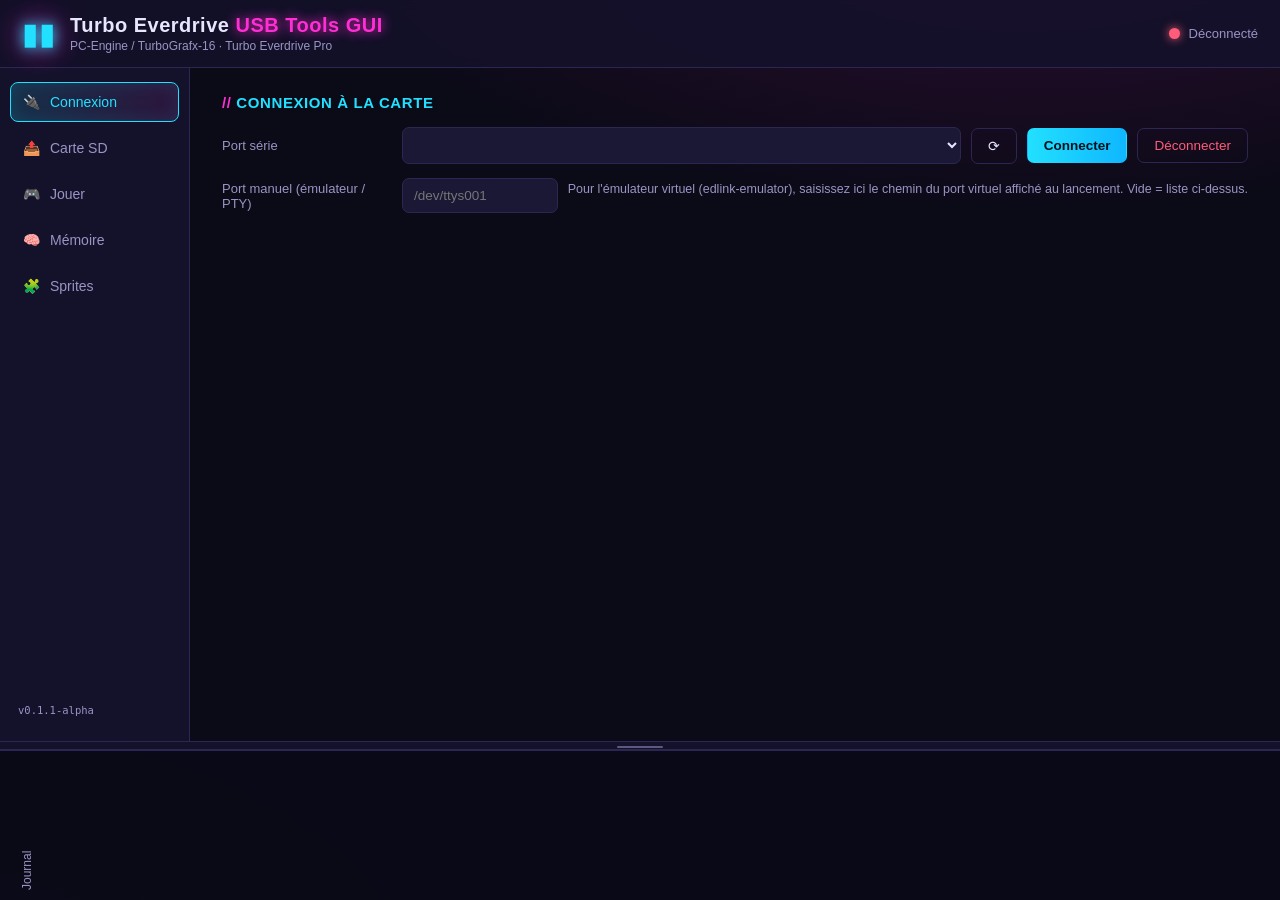
==== crates/app/frontend/index.html @ 3c969055 "Carte SD : carrousel de pochettes via Libretro Thumbnails Nouvelle vue 🎴 dans l'onglet Carte SD, à c" ====
<!DOCTYPE html>
<html lang="fr">
<head>
  <meta charset="UTF-8" />
  <meta name="viewport" content="width=device-width, initial-scale=1.0" />
  <title>Turbo Everdrive USB Tools GUI</title>
  <link rel="stylesheet" href="styles.css" />
</head>
<body>
  <div class="app">
    <header class="topbar">
      <div class="brand">
        <span class="logo">▮▮</span>
        <div class="brand-text">
          <h1>Turbo Everdrive <span class="accent">USB Tools GUI</span></h1>
          <span class="sub">PC-Engine / TurboGrafx-16 · Turbo Everdrive Pro</span>
        </div>
      </div>
      <div class="conn-status" id="conn-status">
        <span class="dot" id="conn-dot"></span>
        <span id="conn-label">Déconnecté</span>
      </div>
    </header>

    <div class="layout">
      <aside class="sidebar">
        <nav>
          <button class="tab-btn active" data-tab="connect"><span>🔌</span> Connexion</button>
          <button class="tab-btn" data-tab="transfer"><span>📤</span> Carte SD</button>
          <button class="tab-btn" data-tab="play"><span>🎮</span> Jouer</button>
          <button class="tab-btn" data-tab="memory"><span>🧠</span> Mémoire</button>
          <button class="tab-btn" data-tab="sprites"><span>🧩</span> Sprites</button>
        </nav>
        <div class="sidebar-footer" id="app-version" title="Version de l'application">v0.1.1-alpha</div>
      </aside>

      <main class="content">
        <!-- CONNEXION -->
        <section id="tab-connect" class="tab-panel active">
          <h2>Connexion à la carte</h2>
          <div class="row">
            <label for="port-select">Port série</label>
            <select id="port-select"></select>
            <button class="btn ghost" id="refresh-ports">⟳</button>
            <button class="btn primary" id="connect-btn">Connecter</button>
            <button class="btn danger ghost" id="disconnect-btn">Déconnecter</button>
          </div>
          <div class="row">
            <label for="port-manual">Port manuel (émulateur / PTY)</label>
            <input id="port-manual" type="text" placeholder="/dev/ttys001" />
            <span class="hint">Pour l'émulateur virtuel (edlink-emulator), saisissez ici le chemin du port virtuel affiché au lancement. Vide = liste ci-dessus.</span>
          </div>
          <div class="card info-card" id="info-card" hidden>
            <pre id="info-text"></pre>
          </div>
        </section>

        <!-- TRANSFERT : EXPLORATEUR -->
        <section id="tab-transfer" class="tab-panel">
          <h2>Explorateur de carte SD</h2>
          <div class="explorer-toolbar">
            <div class="crumbs" id="crumbs"></div>
            <button class="btn ghost" id="explorer-up" title="Dossier parent">⬆</button>
            <button class="btn ghost" id="explorer-refresh" title="Actualiser">⟳</button>
            <div class="view-toggle">
              <button class="btn ghost view-btn active" id="view-icons" title="Vue en icônes">▦</button>
              <button class="btn ghost view-btn" id="view-list" title="Vue en liste">☰</button>
              <button class="btn ghost view-btn" id="view-carousel" title="Pochettes (Libretro Thumbnails)">🎴</button>
            </div>
            <button class="btn primary" id="explorer-import">📂 Importer…</button>
          </div>

          <div class="explorer" id="explorer">
            <div class="explorer-empty" id="explorer-empty" hidden>
              <p><strong>Glissez-déposez</strong> des fichiers ici pour les envoyer sur la carte,<br />ou cliquez sur « 📂 Importer… ».</p>
            </div>
          </div>
          <div class="transfer-bar" id="transfer-bar" hidden>
            <div class="transfer-head">
              <span class="transfer-label" id="transfer-label">Transfert…</span>
              <span class="transfer-pct" id="transfer-pct"></span>
            </div>
            <div class="transfer-track"><div class="transfer-fill" id="transfer-fill"></div></div>
          </div>
          <div class="explorer-status" id="explorer-status"></div>

          <!-- Menu contextuel (clic droit sur un fichier) -->
          <div class="ctxmenu" id="sd-ctxmenu" hidden>
            <button data-action="play">▶ Jouer</button>
            <button data-action="rename">✏️ Renommer…</button>
            <button data-action="download">⬇ Télécharger…</button>
            <button class="danger" data-action="delete">🗑 Effacer</button>
          </div>
        </section>

        <!-- JOUER -->
        <section id="tab-play" class="tab-panel">
          <h2>Lancer un jeu</h2>
          <div class="row">
            <label for="rom-path">ROM (local ou sd:chemin)</label>
            <input id="rom-path" type="text" placeholder="Choisir via le bouton…" readonly />
            <button class="btn primary" id="pick-rom">▶ Choisir et lancer…</button>
          </div>
          <div class="row">
            <button class="btn warning" id="reset-btn">⟲ Reset console</button>
            <button class="btn primary" id="screen-btn">📷 Capturer l'écran</button>
          </div>
          <div class="card screen-card" id="screen-card" hidden>
            <h3>Capture du menu</h3>
            <div class="screen-settings">
              <h4>Réglages de l'image</h4>
              <p class="hint">Rendu logiciel du plan de tuiles (BG1) à partir de la VRAM/CRAM déjà capturée : ces réglages ne relisent pas la carte. « 📷 Capturer l'écran » reprend un instantané.</p>
              <div class="screen-grid">
                <label class="sctl" for="bat-w">
                  <span class="sname">Taille BAT — largeur <em>(tuiles)</em></span>
                  <span class="srow">
                    <input type="range" id="bat-w" min="0" max="2" step="1" value="1" />
                    <span class="sval" id="bat-w-val">64</span>
                  </span>
                </label>
                <label class="sctl" for="bat-h">
                  <span class="sname">Taille BAT — hauteur <em>(tuiles)</em></span>
                  <span class="srow">
                    <input type="range" id="bat-h" min="0" max="1" step="1" value="0" />
                    <span class="sval" id="bat-h-val">32</span>
                  </span>
                </label>
                <label class="sctl" for="res-w">
                  <span class="sname">Résolution — largeur <em>(px)</em></span>
                  <span class="srow">
                    <input type="range" id="res-w" min="0" max="4" step="1" value="1" />
                    <span class="sval" id="res-w-val">320</span>
                  </span>
                </label>
                <label class="sctl" for="res-h">
                  <span class="sname">Résolution — hauteur <em>(px)</em></span>
                  <span class="srow">
                    <input type="range" id="res-h" min="0" max="1" step="1" value="0" />
                    <span class="sval" id="res-h-val">224</span>
                  </span>
                </label>
                <label class="sctl" for="scroll-x">
                  <span class="sname">Défilement horizontal <em>(px)</em></span>
                  <span class="srow">
                    <input type="range" id="scroll-x" min="0" max="511" step="1" value="0" />
                    <span class="sval" id="scroll-x-val">0</span>
                  </span>
                </label>
                <label class="sctl" for="scroll-y">
                  <span class="sname">Défilement vertical <em>(px)</em></span>
                  <span class="srow">
                    <input type="range" id="scroll-y" min="0" max="511" step="1" value="0" />
                    <span class="sval" id="scroll-y-val">0</span>
                  </span>
                </label>
              </div>
            </div>
            <img id="screen-img" alt="Capture" />
            <div class="row">
              <button class="btn ghost" id="save-screen">💾 Enregistrer le PNG…</button>
            </div>
          </div>
        </section>

        <!-- MEMOIRE -->
        <section id="tab-memory" class="tab-panel">
          <h2>Visualiseur mémoire (lecture seule)</h2>
          <div class="mem-subtabs" id="mem-subtabs">
            <button class="mem-subtab active" data-memview="ram">🗂 Mémoire (vue actuelle)</button>
            <button class="mem-subtab" data-memview="vram">🖥 VRAM (VDC)</button>
            <button class="mem-subtab" data-memview="cram">🎨 CRAM (VCE)</button>
          </div>
          <p class="mem-warning" id="mem-warning" hidden>
            ⚠️ Matériel réel : la vue <strong>Mémoire</strong> parcourt le bus
            cartouche et <strong>gèle brièvement le CPU PC-Engine</strong> à
            chaque lecture — rien n'est lu automatiquement, utilisez
            « 🔄 Rafraîchir ». <strong>VRAM / CRAM</strong> : instantané via la
            commande <span class="mono">*v</span> du menu OS — affichez le menu
            de la carte (impossible pendant un jeu).
          </p>
          <p class="hint" id="mem-hint"></p>
          <div class="hex-toolbar">
            <label for="mem-go">Aller à 0x</label>
            <input id="mem-go" class="hex-go" type="text" value="$000000" spellcheck="false" />
            <button class="btn ghost" id="mem-go-btn">Aller</button>
            <span class="mem-bank-ctrl" id="mem-bank-ctrl">
              <label for="mem-bank">bank n°</label>
              <input id="mem-bank" class="hex-go2" type="number" min="0" max="1023" value="0" />
              <button class="btn ghost" id="mem-bank-btn">Aller</button>
            </span>
            <input id="mem-search" class="hex-search" type="text" placeholder="Rechercher hex/ascii…" spellcheck="false" />
            <button class="btn ghost" id="mem-search-btn">🔎</button>
            <button class="btn ghost" id="mem-search-stop" hidden>⏹</button>
            <span class="hex-pos" id="mem-pos"></span>
            <button class="btn ghost" id="mem-refresh" title="Relire les données de la vue courante depuis l'émulateur">🔄 Rafraîchir</button>
            <button class="btn ghost" id="mem-save">💾 Sauver…</button>
          </div>
          <div class="mem-layout">
            <aside class="vec-panel" id="vec-panel">
              <h3>Vecteurs d'interruption <span class="vec-chip">PC-Engine</span></h3>
              <p class="vec-note">HuC6280 · banque 0 · à partir de <span class="mono">$1FF6</span> · valeurs lues en RAM</p>
              <ul class="vec-list" id="vec-list"></ul>
            </aside>
            <div class="hex-wrap">
              <div class="hex-head">
                <span class="h-off" id="h-off">Offset</span>
                <span class="h-hex" id="h-hex">00 01 02 03 04 05 06 07 08 09 0A 0B 0C 0D 0E 0F</span>
                <span class="h-asc" id="h-asc">ASCII</span>
              </div>
              <div class="hex-view" id="hex-view">
                <div class="hex-spacer" id="hex-spacer"></div>
              </div>
            </div>
          </div>
        </section>

        <!-- SPRITES / TUILES VRAM -->
        <section id="tab-sprites" class="tab-panel">
          <h2>Planche de tuiles VRAM</h2>
          <p class="hint">
            Décodage de l'instantané VRAM (64 Ko) en grille de cellules 4 bpp.
            Les <strong>motifs de sprites</strong> (comme ceux de fond) sont
            stockés dans la VRAM : repérez-les visuellement, cliquez une cellule
            pour lire son adresse VRAM et son n° de pattern. Les 6 tailles de
            sprite du VDC sont proposées (16×16 à 32×64) : chaque taille
            regroupe 1 à 8 blocs de 16×16 contigus, colonne par colonne (celle
            du VDC : bloc <span class="mono">$0000</span> = coin haut-gauche).
            Partage l'instantané <span class="mono">*v</span> avec la capture
            d'écran — menu de la carte affiché.
          </p>

          <div class="spr-toolbar">
            <label>Cellule
              <select id="spr-cell">
                <option value="8x8">8×8 (fond)</option>
                <option value="16x16" selected>16×16 (sprite)</option>
                <option value="16x32">16×32 (sprite)</option>
                <option value="16x64">16×64 (sprite)</option>
                <option value="32x16">32×16 (sprite)</option>
                <option value="32x32">32×32 (sprite)</option>
                <option value="32x64">32×64 (sprite)</option>
              </select>
            </label>
            <label>Palette
              <select id="spr-pal"></select>
            </label>
            <label>Colonnes
              <input id="spr-cols" type="number" min="1" max="64" value="16" />
            </label>
            <label>Zoom
              <input id="spr-zoom" type="range" min="1" max="8" step="1" value="3" />
              <span class="sval" id="spr-zoom-val">3×</span>
            </label>
            <label class="spr-check"><input type="checkbox" id="spr-grid" checked /> Grille</label>
            <label class="spr-check"><input type="checkbox" id="spr-transp" checked /> Index 0 transparent</label>
            <button class="btn ghost" id="spr-refresh">🔄 Capturer</button>
            <button class="btn ghost" id="spr-lock" title="N'afficher que la sélection (recadre la vue)" disabled>🔒 Locker</button>
            <button class="btn ghost" id="spr-clear-sel" title="Effacer la sélection (Échap)">✕ Sélection</button>
            <button class="btn ghost" id="spr-save">💾 PNG…</button>
          </div>

          <p class="hint" style="margin-bottom:8px">
            Cliquez une cellule, ou <strong>glissez</strong> pour sélectionner une
            plage — l'export PNG n'enregistre alors que la sélection.
            <strong>🔒 Locker</strong> recadre la vue sur la seule sélection (le
            reste de la VRAM n'est plus affiché — pratique pour « 🔄 Capturer »
            en boucle sur un même sprite, ex. une animation).
            <span class="mono">Échap</span> ou « ✕ Sélection » efface tout
            (et déverrouille).
          </p>
          <div class="spr-info" id="spr-info">Aucune cellule sélectionnée.</div>

          <div class="spr-canvas-wrap" id="spr-canvas-wrap">
            <canvas id="spr-canvas"></canvas>
          </div>
          <div class="spr-status" id="spr-status"></div>
        </section>
      </main>
    </div>

    <div class="splitter" id="splitter" title="Redimensionner"></div>

    <!-- Modale générique (confirmation / saisie) : remplace confirm()/prompt()
         natifs, non fiables dans une WebView embarquée (Tauri/WebView2/WKWebView
         n'affichent pas toujours ces dialogues sans implémentation hôte dédiée). -->
    <div class="modal-backdrop" id="app-modal" hidden>
      <div class="modal-box">
        <p class="modal-msg" id="modal-msg"></p>
        <input type="text" class="modal-input" id="modal-input" hidden />
        <div class="modal-actions">
          <button class="btn ghost" id="modal-cancel">Annuler</button>
          <button class="btn primary" id="modal-ok">OK</button>
        </div>
      </div>
    </div>

    <!-- Fiche de détail d'un jeu (clic sur une pochette du carrousel) -->
    <div class="modal-backdrop" id="game-modal" hidden>
      <div class="modal-box game-box">
        <button class="modal-close" id="game-modal-close" title="Fermer">✕</button>
        <div class="game-box-body">
          <div class="game-boxart-wrap">
            <img id="game-boxart" alt="" />
            <div class="game-boxart-ph" id="game-boxart-ph">🎮</div>
          </div>
          <div class="game-detail">
            <h3 id="game-title"></h3>
            <div class="game-meta" id="game-meta"></div>
            <div class="game-snap-wrap" id="game-snap-wrap" hidden>
              <img id="game-snap" alt="Capture en jeu" />
            </div>
            <div class="game-actions">
              <button class="btn primary" id="game-play">▶ Jouer</button>
              <button class="btn ghost" id="game-download">⬇ Télécharger</button>
            </div>
          </div>
        </div>
      </div>
    </div>

    <footer class="logbar">
      <span class="log-title">Journal</span>
      <div id="log" class="log"></div>
    </footer>
  </div>
  <script src="main.js"></script>
</body>
</html>
---- crates/app/frontend/styles.css ----
:root {
  --bg: #0b0a17;
  --bg-2: #14122b;
  --panel: #1b1836;
  --panel-2: #221e40;
  --border: #2c2752;
  --cyan: #22e0ff;
  --magenta: #ff2dd4;
  --yellow: #ffe066;
  --green: #3dff9a;
  --red: #ff5c7a;
  --text: #e8e6ff;
  --muted: #9a94c4;
  --mono: "SFMono-Regular", Menlo, Consolas, monospace;
}

* { box-sizing: border-box; margin: 0; padding: 0; }
html, body { height: 100%; }

body {
  background:
    radial-gradient(1200px 500px at 80% -10%, rgba(255,45,212,0.15), transparent 60%),
    radial-gradient(1000px 500px at -10% 110%, rgba(34,224,255,0.12), transparent 60%),
    var(--bg);
  color: var(--text);
  font-family: -apple-system, BlinkMacSystemFont, "Segoe UI", Roboto, sans-serif;
  display: flex;
  flex-direction: column;
  overflow: hidden;
  user-select: none;
}

/* ---------- Top bar ---------- */
.topbar {
  display: flex; align-items: center; justify-content: space-between;
  padding: 14px 22px; background: rgba(20,18,43,0.85);
  border-bottom: 1px solid var(--border); backdrop-filter: blur(6px);
}
.brand { display: flex; align-items: center; gap: 14px; }
.logo { font-size: 30px; line-height: 1; color: var(--cyan);
  text-shadow: 0 0 14px var(--cyan), 0 0 30px var(--magenta); }
.brand-text h1 { font-size: 20px; letter-spacing: 0.5px; }
.accent { color: var(--magenta); text-shadow: 0 0 12px var(--magenta); }
.sub { color: var(--muted); font-size: 12px; display: block; margin-top: 2px; }

.conn-status { display: flex; align-items: center; gap: 9px; font-size: 13px; color: var(--muted); }
.dot { width: 11px; height: 11px; border-radius: 50%; background: var(--red); box-shadow: 0 0 10px var(--red); }
.dot.on { background: var(--green); box-shadow: 0 0 10px var(--green); }

/* ---------- Layout ---------- */
.app { display: flex; flex-direction: column; flex: 1; min-height: 0; }
.layout { display: flex; flex: 1; min-height: 0; }
.sidebar { width: 190px; background: var(--bg-2); border-right: 1px solid var(--border);
  display: flex; flex-direction: column; padding: 14px 10px; }
.sidebar nav { display: flex; flex-direction: column; gap: 6px; flex: 1; }
.tab-btn { display: flex; align-items: center; gap: 10px; background: transparent; color: var(--muted);
  border: 1px solid transparent; padding: 11px 12px; border-radius: 8px; cursor: pointer; font-size: 14px;
  text-align: left; transition: all .15s; }
.tab-btn:hover { background: var(--panel); color: var(--text); }
.tab-btn.active { background: linear-gradient(90deg, rgba(34,224,255,0.14), rgba(255,45,212,0.10));
  border-color: var(--cyan); color: var(--cyan); box-shadow: inset 0 0 18px rgba(34,224,255,0.12); }
.sidebar-footer { color: var(--muted); font-size: 10.5px; padding: 8px; line-height: 1.5;
  word-break: break-word; font-family: var(--mono); }

.content { flex: 1; min-height: 0; padding: 26px 32px; display: flex;
  flex-direction: column; overflow: hidden; }

/* ---------- Panels ---------- */
.tab-panel { display: none; }
.tab-panel.active { display: flex; flex-direction: column; flex: 1; min-height: 0;
  overflow-y: auto; animation: fade .2s ease; }
@keyframes fade { from { opacity: 0; transform: translateY(4px);} to { opacity:1; transform:none; } }

h2 { font-size: 15px; color: var(--cyan); margin-bottom: 16px; letter-spacing: 0.6px; text-transform: uppercase; }
h2::before { content: "// "; color: var(--magenta); }

.row { display: flex; align-items: center; gap: 10px; margin-bottom: 14px; flex-wrap: wrap; }
.row label { width: 170px; color: var(--muted); font-size: 13px; }
.hint { color: var(--muted); font-size: 12.5px; margin-bottom: 14px; }

input, select { background: var(--panel); color: var(--text); border: 1px solid var(--border);
  border-radius: 7px; padding: 9px 11px; font-size: 13.5px; flex: 1; min-width: 120px;
  outline: none; transition: border .15s; }
input:focus, select:focus { border-color: var(--cyan); box-shadow: 0 0 0 3px rgba(34,224,255,0.15); }
input[readonly] { opacity: 0.75; }

button.btn { border: 1px solid var(--border); background: var(--panel-2); color: var(--text);
  padding: 9px 16px; border-radius: 7px; cursor: pointer; font-size: 13.5px; white-space: nowrap;
  transition: all .15s; }
button.btn:hover { transform: translateY(-1px); }
button.btn.primary { background: linear-gradient(90deg, var(--cyan), #0fb7ff); color: #00121a;
  border-color: transparent; font-weight: 700; }
button.btn.primary:hover { box-shadow: 0 0 16px rgba(34,224,255,0.5); }
button.btn.warning { background: linear-gradient(90deg, var(--yellow), #ffb347); color: #241a00;
  border-color: transparent; font-weight: 700; }
button.btn.danger { color: var(--red); }
button.btn.ghost { background: transparent; }
button.btn:disabled { opacity: 0.45; cursor: not-allowed; transform: none; box-shadow: none; }

.card { background: var(--panel); border: 1px solid var(--border); border-radius: 10px;
  padding: 16px; margin-top: 8px; }
.info-card pre { font-family: var(--mono); font-size: 13px; color: var(--text);
  white-space: pre-wrap; line-height: 1.6; }

/* ---------- Capture d'écran / réglages de l'image ---------- */
.screen-card { max-width: 660px; }
.screen-card h3 { font-size: 14px; color: var(--cyan); letter-spacing: .5px; margin-bottom: 12px; }
.screen-settings { border: 1px solid var(--border); border-radius: 10px; padding: 12px 14px;
  margin-bottom: 14px; background: rgba(27,24,54,0.35); }
.screen-settings h4 { font-size: 12px; text-transform: uppercase; letter-spacing: .5px;
  color: var(--muted); margin-bottom: 10px; }
.screen-grid { display: grid; grid-template-columns: repeat(auto-fit, minmax(220px, 1fr)); gap: 12px 24px; }
.sctl { display: flex; flex-direction: column; gap: 6px; }
.sctl .sname { font-size: 12.5px; color: var(--muted); }
.sctl .sname em { font-style: normal; color: var(--border); }
.sctl .srow { display: flex; align-items: center; gap: 10px; }
.sctl input[type="range"] { flex: 1; min-width: 0; padding: 0; background: transparent;
  border: none; accent-color: var(--cyan); cursor: pointer; }
.sctl .sval { min-width: 46px; text-align: right; font-family: var(--mono); font-size: 12.5px;
  font-weight: 700; color: var(--green); background: var(--panel-2); border: 1px solid var(--border);
  border-radius: 6px; padding: 3px 8px; }
#screen-img { max-width: 100%; height: auto; image-rendering: pixelated;
  border: 1px solid var(--border); border-radius: 8px; }

/* ---------- Drop zone ---------- */
.dropzone { border: 2px dashed var(--border); border-radius: 12px; padding: 34px; text-align: center;
  margin-bottom: 18px; transition: all .15s; background: rgba(27,24,54,0.4); }
.dropzone.drag { border-color: var(--cyan); background: rgba(34,224,255,0.08); box-shadow: 0 0 24px rgba(34,224,255,0.2); }
.dz-icon { font-size: 40px; margin-bottom: 8px; }
.dropzone p { margin: 4px 0; }
.dropzone .hint { margin-bottom: 12px; }

/* ---------- Explorateur ---------- */
.explorer-toolbar { display: flex; align-items: center; gap: 8px; margin-bottom: 12px; }
.crumbs { display: flex; align-items: center; gap: 2px; flex: 1; overflow: hidden; white-space: nowrap; }
.crumb { background: transparent; border: 1px solid transparent; color: var(--muted); font-size: 13px;
  padding: 6px 9px; border-radius: 6px; cursor: pointer; transition: all .15s; }
.crumb:hover { background: var(--panel); color: var(--text); }
.crumb.root { color: var(--cyan); font-weight: 700; }
.crumb.sep { color: var(--border); padding: 6px 2px; cursor: default; }
.crumb.sep:hover { background: transparent; color: var(--border); }

.explorer { flex: 1; border: 2px dashed var(--border); border-radius: 12px; background: rgba(27,24,54,0.35);
  min-height: 160px; overflow-y: auto; padding: 14px; transition: all .15s; }
.explorer.drag { border-color: var(--cyan); background: rgba(34,224,255,0.08);
  box-shadow: 0 0 24px rgba(34,224,255,0.2); }
.explorer .grid { display: grid; grid-template-columns: repeat(auto-fill, minmax(140px, 1fr)); gap: 10px; }

.entry { display: flex; flex-direction: column; align-items: center; gap: 6px; padding: 12px 8px;
  border: 1px solid var(--border); border-radius: 10px; background: var(--panel-2); cursor: pointer;
  transition: all .15s; text-align: center; position: relative; min-width: 0; }
.entry:hover { border-color: var(--cyan); transform: translateY(-2px); box-shadow: 0 4px 16px rgba(34,224,255,0.16); }
.entry.dragging { opacity: 0.4; }
.entry .eicon { font-size: 34px; line-height: 1; }
.entry .ename { font-size: 12px; color: var(--text); max-width: 100%; overflow: hidden;
  text-overflow: ellipsis; white-space: nowrap; }
.entry .esize { font-size: 11px; color: var(--muted); }
.entry .etag { position: absolute; top: 6px; right: 8px; font-size: 9px; text-transform: uppercase;
  letter-spacing: .4px; color: var(--muted); padding: 1px 6px; border: 1px solid var(--border); border-radius: 5px; }
.entry .dlbtn { position: absolute; bottom: 6px; right: 8px; opacity: 0; background: var(--panel);
  border: 1px solid var(--border); color: var(--cyan); border-radius: 6px; padding: 3px 7px; cursor: pointer;
  font-size: 12px; transition: opacity .15s; }
.entry:hover .dlbtn { opacity: 1; }
.entry .dlbtn:hover { border-color: var(--cyan); background: var(--panel-2); }

/* Modale générique (confirmation / saisie) */
.modal-backdrop { position: fixed; inset: 0; z-index: 600; display: flex;
  align-items: center; justify-content: center; background: rgba(6,5,15,0.65);
  backdrop-filter: blur(2px); }
.modal-backdrop[hidden] { display: none; }
.modal-box { min-width: 320px; max-width: 440px; padding: 20px; background: var(--panel);
  border: 1px solid var(--border); border-radius: 12px;
  box-shadow: 0 20px 50px rgba(0,0,0,0.5), 0 0 0 1px rgba(34,224,255,0.08); }
.modal-msg { color: var(--text); font-size: 14px; line-height: 1.5; margin-bottom: 14px;
  white-space: pre-line; }
.modal-input { width: 100%; margin-bottom: 16px; }
.modal-actions { display: flex; justify-content: flex-end; gap: 10px; }

/* Carrousel de pochettes (Libretro Thumbnails) */
.carousel { display: flex; flex-wrap: wrap; gap: 16px; align-content: flex-start; }
.boxart-card { width: 132px; display: flex; flex-direction: column; align-items: center; gap: 8px;
  cursor: pointer; text-align: center; }
.boxart-card .boxart-frame { width: 132px; height: 132px; border-radius: 10px; border: 1px solid var(--border);
  background: var(--panel-2); display: flex; align-items: center; justify-content: center;
  overflow: hidden; transition: all .15s; position: relative; }
.boxart-card:hover .boxart-frame { border-color: var(--cyan); transform: translateY(-3px);
  box-shadow: 0 6px 20px rgba(34,224,255,0.22); }
.boxart-card .boxart-frame img { width: 100%; height: 100%; object-fit: contain; }
.boxart-card .boxart-ph { font-size: 34px; opacity: 0.35; }
.boxart-card .boxart-name { font-size: 11.5px; color: var(--text); max-width: 132px;
  overflow: hidden; text-overflow: ellipsis; white-space: nowrap; }

/* Fiche de détail (modale) */
.modal-box.game-box { max-width: 640px; width: 90vw; position: relative; }
.modal-close { position: absolute; top: 10px; right: 10px; background: transparent; border: none;
  color: var(--muted); font-size: 16px; cursor: pointer; padding: 6px; line-height: 1; }
.modal-close:hover { color: var(--cyan); }
.game-box-body { display: flex; gap: 20px; }
.game-boxart-wrap { flex: 0 0 180px; width: 180px; height: 180px; border-radius: 12px;
  border: 1px solid var(--border); background: var(--panel-2); display: flex;
  align-items: center; justify-content: center; overflow: hidden; }
.game-boxart-wrap img { width: 100%; height: 100%; object-fit: contain; }
.game-boxart-wrap img[hidden] { display: none; }
.game-boxart-ph { font-size: 52px; opacity: 0.35; }
.game-detail { flex: 1; min-width: 0; display: flex; flex-direction: column; }
.game-detail h3 { font-size: 16px; color: var(--text); margin-bottom: 8px; word-break: break-word; }
.game-meta { font-size: 12.5px; color: var(--muted); line-height: 1.7; margin-bottom: 10px; }
.game-meta b { color: var(--cyan); font-weight: 600; }
.game-snap-wrap { border-radius: 8px; overflow: hidden; border: 1px solid var(--border);
  margin-bottom: 14px; max-height: 140px; background: var(--bg-2); }
.game-snap-wrap img { width: 100%; display: block; }
.game-actions { display: flex; gap: 10px; margin-top: auto; }
@media (max-width: 560px) {
  .game-box-body { flex-direction: column; }
  .game-boxart-wrap { width: 100%; height: 160px; }
}

/* Menu contextuel (clic droit sur un fichier de l'explorateur) */
.ctxmenu { position: fixed; z-index: 500; min-width: 180px; padding: 6px;
  background: var(--panel); border: 1px solid var(--border); border-radius: 10px;
  box-shadow: 0 10px 30px rgba(0,0,0,0.45), 0 0 0 1px rgba(34,224,255,0.08);
  display: flex; flex-direction: column; gap: 2px; }
.ctxmenu[hidden] { display: none; }
.ctxmenu button { display: flex; align-items: center; gap: 8px; width: 100%; text-align: left;
  background: transparent; border: 1px solid transparent; color: var(--text); font-size: 13px;
  padding: 8px 10px; border-radius: 7px; cursor: pointer; transition: all .12s; }
.ctxmenu button:hover { background: var(--panel-2); border-color: var(--cyan); color: var(--cyan); }
.ctxmenu button.danger:hover { border-color: var(--red); color: var(--red); }

.explorer-empty { text-align: center; padding: 40px 16px; color: var(--muted); font-size: 13px; line-height: 1.7; }
.explorer-status { padding: 8px 4px; font-size: 12px; color: var(--cyan); min-height: 16px; }
.explorer-status.err { color: var(--red); }

/* Barre de progression de transfert */
.transfer-bar { margin: 8px 4px 0; padding: 10px 12px; background: var(--panel);
  border: 1px solid var(--border); border-radius: 8px; transition: opacity .3s; }
.transfer-bar.done { border-color: var(--green); }
.transfer-bar.err  { border-color: var(--red); }
.transfer-head { display: flex; justify-content: space-between; font-size: 12px;
  color: var(--muted); margin-bottom: 7px; }
.transfer-label { color: var(--text); font-family: var(--mono); }
.transfer-pct { color: var(--cyan); font-variant-numeric: tabular-nums; }
.transfer-track { height: 7px; border-radius: 4px; background: var(--bg-2);
  overflow: hidden; box-shadow: inset 0 0 6px rgba(0,0,0,.5); }
.transfer-fill { height: 100%; width: 0%; border-radius: 4px;
  background: linear-gradient(90deg, var(--cyan), var(--magenta));
  box-shadow: 0 0 10px var(--cyan); transition: width .12s linear; }
.transfer-fill.indeterminate { width: 40%; animation: transfer-slide 1.1s ease-in-out infinite; }
.transfer-bar.done .transfer-fill { background: var(--green); box-shadow: 0 0 10px var(--green); }
.transfer-bar.err  .transfer-fill { background: var(--red);   box-shadow: 0 0 10px var(--red); }
@keyframes transfer-slide { 0% { margin-left: -40%; } 100% { margin-left: 100%; } }

/* Bascule de vue icônes / liste */
.view-toggle { display: inline-flex; gap: 2px; }
.view-toggle .btn { padding: 5px 9px; font-size: 15px; line-height: 1; }
.view-toggle .view-btn.active { border-color: var(--cyan); background: var(--panel-2); color: var(--cyan); }

/* Vue en liste */
.explorer-list { width: 100%; border-collapse: collapse; font-size: 13px; }
.explorer-list th { text-align: left; color: var(--muted); font-weight: 600; font-size: 11px;
  text-transform: uppercase; letter-spacing: .4px; padding: 6px 10px;
  border-bottom: 1px solid var(--border); }
.explorer-list td { padding: 7px 10px; border-bottom: 1px solid var(--border); vertical-align: middle; }
.explorer-list tbody tr:hover { background: rgba(34,224,255,0.06); }
.explorer-list tr.dir-link { cursor: pointer; }
.explorer-list .licon { font-size: 18px; width: 36px; text-align: center; }
.explorer-list .lname { font-weight: 500; }
.explorer-list .ltype { color: var(--muted); font-size: 11px; text-transform: uppercase; white-space: nowrap; }
.explorer-list .lsize { color: var(--text); text-align: right; white-space: nowrap; }
.explorer-list .lact { width: 44px; text-align: right; }
.explorer-list .lact .dlbtn { opacity: 1; position: static; }

.file-list { flex: 1; display: flex; flex-direction: column; gap: 5px; }
.file-item { background: var(--panel-2); border: 1px solid var(--border); border-radius: 6px;
  padding: 7px 10px; font-size: 12.5px; display: flex; align-items: center; gap: 8px; }
.file-item .tag { color: var(--cyan); }
.file-item .path { overflow: hidden; text-overflow: ellipsis; white-space: nowrap; flex: 1; color: var(--text); }
.file-item button { background: transparent; border: none; color: var(--red); cursor: pointer; font-size: 14px; }

hr.sep { border: none; border-top: 1px solid var(--border); margin: 26px 0; }

/* ---------- Screen ---------- */
.screen-card img { width: 100%; max-width: 520px; image-rendering: pixelated; border-radius: 6px;
  border: 1px solid var(--border); margin: 10px 0; background: #000; }
.screen-card { text-align: center; }
.screen-card h3 { color: var(--yellow); margin-bottom: 6px; }
.screen-card .row { justify-content: center; }

/* ---------- Visualiseur mémoire (hex) ---------- */
.mono { font-family: var(--mono); }
.mem-subtabs { display: flex; gap: 8px; margin-bottom: 12px; flex-wrap: wrap; }
.mem-subtab { display: flex; align-items: center; gap: 8px; padding: 8px 14px; border-radius: 8px;
  border: 1px solid var(--border); background: var(--panel); color: var(--muted);
  font-size: 13px; cursor: pointer; transition: all .15s; }
.mem-subtab:hover { color: var(--text); border-color: rgba(34,224,255,0.4); }
.mem-subtab.active { background: linear-gradient(90deg, rgba(34,224,255,0.14), rgba(255,45,212,0.10));
  color: var(--text); border-color: rgba(34,224,255,0.5); font-weight: 600; }
.mem-warning { display: block; margin-bottom: 12px; padding: 9px 12px; border-radius: 8px;
  font-size: 12.5px; line-height: 1.5; color: var(--yellow);
  background: rgba(255,224,102,0.08); border: 1px solid rgba(255,224,102,0.35); }
.mem-warning strong { color: var(--yellow); }

.mem-bank-ctrl { display: inline-flex; align-items: center; gap: 10px; }
.hex-toolbar { display: flex; align-items: center; gap: 10px; margin-bottom: 12px; flex-wrap: wrap; }
.hex-toolbar .hex-go { width: 120px; font-family: var(--mono); text-transform: uppercase; }
.hex-toolbar .hex-go2 { width: 72px; font-family: var(--mono); }
.hex-toolbar .hex-search { width: 200px; font-family: var(--mono); }
.hex-pos { margin-left: auto; font-family: var(--mono); color: var(--cyan); font-size: 12px;
  background: rgba(34,224,255,0.06); border: 1px solid var(--border); border-radius: 6px; padding: 4px 10px; }
.hex-wrap { flex: 1; min-height: 0; display: flex; flex-direction: column;
  border: 1px solid var(--border); border-radius: 10px; background: rgba(27,24,54,0.35); overflow: hidden; }
.hex-head { display: flex; gap: 12px; padding: 8px 12px; border-bottom: 1px solid var(--border);
  font-family: var(--mono); font-size: 12px; color: var(--muted); background: rgba(11,10,23,0.6); }
.hex-head .h-off { width: 9ch; }
.hex-head .h-hex { width: 48.5ch; }
.hex-view { flex: 1; min-height: 0; overflow-y: auto; position: relative; scrollbar-gutter: stable; }
.hex-line { position: absolute; left: 0; right: 0; height: 18px; line-height: 18px;
  display: flex; gap: 12px; padding: 0 12px; font-family: var(--mono); font-size: 12px; }
.hex-line.alt { background: rgba(255,255,255,0.02); }
.hex-line .off { width: 9ch; color: var(--muted); }
.hex-line .hb { width: 48.5ch; color: var(--text); }
.hex-line .ab { color: var(--text); }
.hex-line .byte-hl { background: rgba(61,255,154,0.40); color: #03150b; border-radius: 2px; font-weight: 700; }
.hex-line.bank { background: linear-gradient(90deg, rgba(34,224,255,0.16), rgba(34,224,255,0.02));
  border-top: 1px solid var(--border); font-weight: 600; }
.hex-line.bank .bl { color: var(--cyan); }
/* Ruptures de palettes sprites (CRAM) : couleur distincte (magenta) pour se
   démarquer des palettes de tuiles (cyan). */
.hex-line.bank.sprite { background: linear-gradient(90deg, rgba(255,45,212,0.20), rgba(255,45,212,0.03));
  border-top: 1px solid var(--border); }
.hex-line.bank.sprite .bl { color: var(--magenta); }
.hex-line .cram-swatch { display: inline-block; width: 13px; height: 13px; margin-right: 3px;
  border: 1px solid rgba(255,255,255,0.18); border-radius: 3px; vertical-align: middle;
  box-shadow: inset 0 0 0 1px rgba(0,0,0,0.25); }

/* Vue "valeurs seules" (VRAM) : pas de colonne ASCII, 32 mots par ligne,
   défilement horizontal, en-tête aligné et synchronisé avec le corps. */
.hex-wrap.noascii .hex-head { overflow: hidden; }
.hex-wrap.noascii .h-asc { display: none; }
.hex-wrap.noascii .h-hex,
.hex-wrap.noascii .hex-line .hb { width: auto; white-space: nowrap; }
.hex-wrap.noascii .hex-view { overflow-x: auto; }
.hex-wrap.noascii .hex-line { right: auto; min-width: 100%; }

/* ---------- Panneau des vecteurs d'interruption (gauche du visualiseur) ---------- */
.mem-layout { flex: 1; min-height: 0; display: flex; gap: 12px; align-items: stretch; }
.vec-panel { flex: 0 0 280px; width: 280px; overflow-y: auto; padding: 14px;
  border: 1px solid var(--border); border-radius: 10px; background: rgba(27,24,54,0.35); }
.vec-panel h3 { font-size: 13px; letter-spacing: 0.4px; color: var(--cyan);
  margin-bottom: 8px; display: flex; align-items: center; gap: 8px; text-transform: uppercase; }
.vec-chip { font-size: 9px; letter-spacing: .5px; color: var(--magenta);
  border: 1px solid var(--border); border-radius: 5px; padding: 2px 6px; }
.vec-note { font-size: 11px; color: var(--muted); line-height: 1.5; margin-bottom: 12px; }
.vec-note b { color: var(--text); }
.vec-note .mono { color: var(--yellow); }
.vec-list { list-style: none; margin: 0; padding: 0; display: flex; flex-direction: column; }
.vec-list li { padding: 9px 0; border-bottom: 1px dashed var(--border); display: flex;
  flex-direction: column; gap: 3px; }
.vec-list li:last-child { border-bottom: none; }
.vec-addr { font-family: var(--mono); font-size: 12px; font-weight: 600; color: var(--yellow); }
.vec-name { font-family: var(--mono); font-size: 12px; color: var(--cyan); margin-left: 6px; }
.vec-val { font-family: var(--mono); font-size: 13px; font-weight: 700; color: var(--green); margin-top: 2px; }
.vec-val .arrow { color: var(--muted); font-weight: 400; }
.vec-val.empty { color: var(--muted); }
.vec-desc { font-size: 11px; color: var(--muted); line-height: 1.4; }

/* ---------- Log ---------- */
.logbar { border-top: 1px solid var(--border); background: rgba(11,10,23,0.96);
  display: flex; gap: 14px; height: var(--log-h, 150px); min-height: 60px; padding: 10px 20px; }
.log-title { color: var(--muted); font-size: 12px; writing-mode: vertical-rl; transform: rotate(180deg); }
.log { flex: 1; overflow-y: auto; font-family: var(--mono); font-size: 12px; color: var(--text);
  line-height: 1.55; padding-right: 6px;
  /* body désactive la sélection (glisser du séparateur, sélection de sprites) ;
     on la réactive ici pour pouvoir copier le texte du journal (Windows/WebView2
     respecte user-select:none strictement, contrairement à macOS/Safari). */
  user-select: text; cursor: text; }
.log .ok { color: var(--green); }
.log .err { color: var(--red); }
.log .info { color: var(--cyan); }

/* ---------- Séparateur vertical (redimensionner la partie haute) ---------- */
.splitter { flex: 0 0 9px; cursor: row-resize; background: var(--bg-2);
  border-top: 1px solid var(--border); border-bottom: 1px solid var(--border);
  position: relative; z-index: 5; touch-action: none; }
.splitter::after { content: ""; position: absolute; left: 50%; top: 3.5px; width: 46px; height: 2px;
  border-radius: 2px; background: var(--muted); opacity: .55; transform: translateX(-50%); }
.splitter:hover::after, .splitter.dragging::after { background: var(--cyan); opacity: 1; box-shadow: 0 0 8px var(--cyan); }
.splitter:hover, .splitter.dragging { background: rgba(34,224,255,0.10); }

::-webkit-scrollbar { width: 9px; height: 9px; }
::-webkit-scrollbar-thumb { background: var(--border); border-radius: 6px; }
::-webkit-scrollbar-track { background: transparent; }

/* ---------- Planche de tuiles VRAM (Sprites) ---------- */
.spr-toolbar { display: flex; align-items: center; gap: 14px 16px; flex-wrap: wrap;
  margin-bottom: 12px; }
.spr-toolbar label { display: inline-flex; align-items: center; gap: 7px;
  font-size: 12.5px; color: var(--muted); }
.spr-toolbar select, .spr-toolbar input[type="number"] {
  background: var(--panel); color: var(--text); border: 1px solid var(--border);
  border-radius: 6px; padding: 4px 7px; font-size: 12.5px; }
.spr-toolbar input[type="number"] { width: 58px; }
.spr-toolbar input[type="range"] { width: 110px; accent-color: var(--cyan); }
.spr-toolbar .spr-check { cursor: pointer; }
.spr-toolbar .sval { color: var(--cyan); font-variant-numeric: tabular-nums; min-width: 24px; }

.spr-info { font-family: var(--mono); font-size: 12px; color: var(--cyan);
  background: var(--panel); border: 1px solid var(--border); border-radius: 8px;
  padding: 7px 11px; margin-bottom: 10px; min-height: 16px; }

.spr-canvas-wrap { overflow: auto; border: 1px solid var(--border); border-radius: 8px;
  background:
    repeating-conic-gradient(#1a1830 0% 25%, #14122b 0% 50%) 0 0 / 20px 20px;
  max-height: 62vh; padding: 8px; }
#spr-canvas { display: block; image-rendering: pixelated; cursor: crosshair; user-select: none; }
#spr-lock.active { background: linear-gradient(90deg, rgba(34,224,255,0.18), rgba(255,45,212,0.14));
  border-color: var(--cyan); color: var(--cyan); box-shadow: 0 0 10px rgba(34,224,255,0.35); }
.spr-status { padding: 8px 2px; font-size: 12px; color: var(--muted); min-height: 14px; }
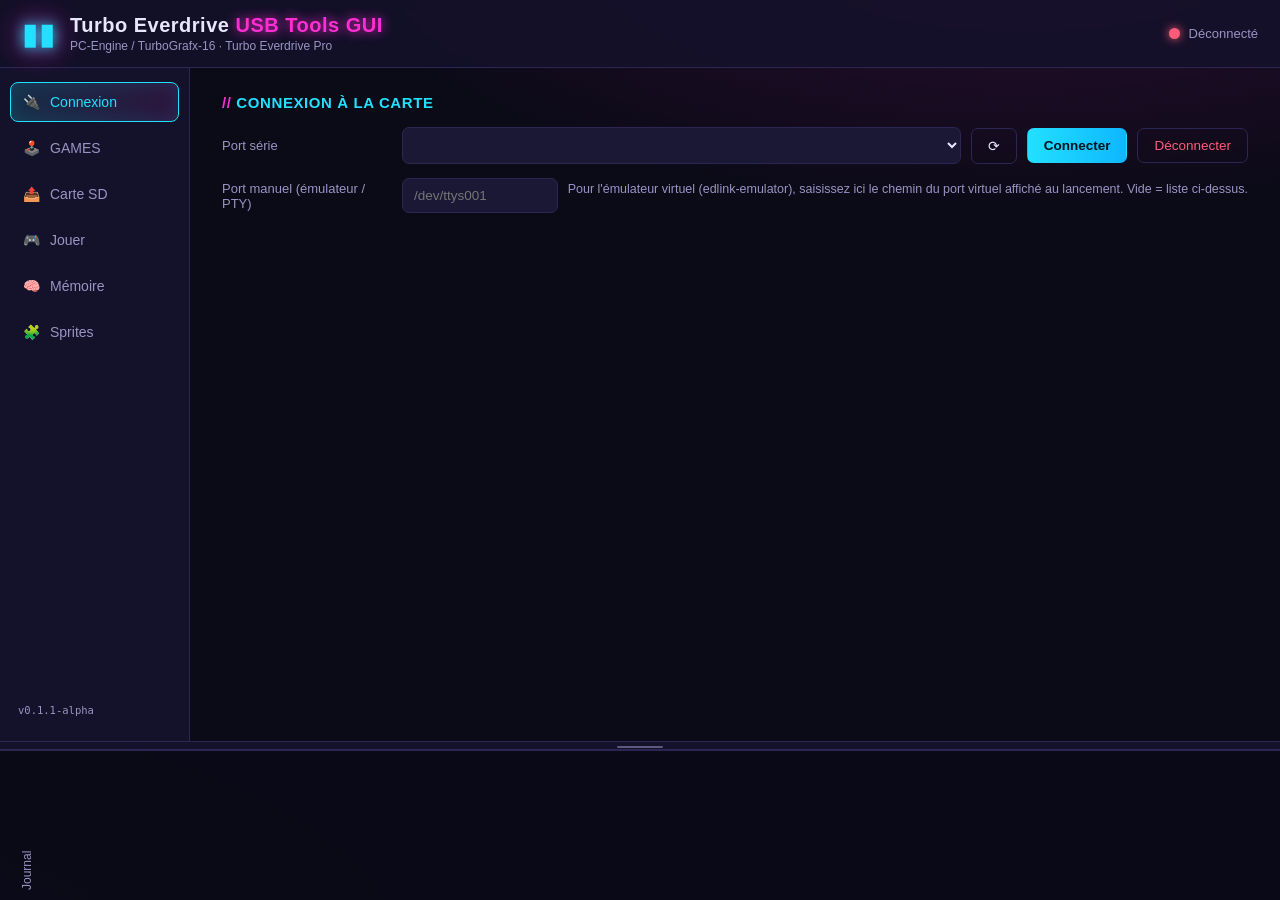
==== commit dfb1f95a: "GAMES : nouvel onglet dédié (sous Connexion), sorti de Carte SD Déplace le navigateur catégories -> " ====
--- a/crates/app/frontend/index.html
+++ b/crates/app/frontend/index.html
@@ -26,6 +26,7 @@
       <aside class="sidebar">
         <nav>
           <button class="tab-btn active" data-tab="connect"><span>🔌</span> Connexion</button>
+          <button class="tab-btn" data-tab="games"><span>🕹️</span> GAMES</button>
           <button class="tab-btn" data-tab="transfer"><span>📤</span> Carte SD</button>
           <button class="tab-btn" data-tab="play"><span>🎮</span> Jouer</button>
           <button class="tab-btn" data-tab="memory"><span>🧠</span> Mémoire</button>
@@ -55,6 +56,12 @@
           </div>
         </section>
 
+        <!-- GAMES : navigateur catégories -> mosaïque -->
+        <section id="tab-games" class="tab-panel">
+          <h2>Jeux par catégorie</h2>
+          <div class="explorer" id="games-explorer"></div>
+        </section>
+
         <!-- TRANSFERT : EXPLORATEUR -->
         <section id="tab-transfer" class="tab-panel">
           <h2>Explorateur de carte SD</h2>
@@ -65,7 +72,6 @@
             <div class="view-toggle">
               <button class="btn ghost view-btn active" id="view-icons" title="Vue en icônes">▦</button>
               <button class="btn ghost view-btn" id="view-list" title="Vue en liste">☰</button>
-              <button class="btn ghost view-btn" id="view-carousel" title="Pochettes (Libretro Thumbnails)">🎴</button>
             </div>
             <button class="btn primary" id="explorer-import">📂 Importer…</button>
           </div>
--- a/crates/app/frontend/styles.css
+++ b/crates/app/frontend/styles.css
@@ -1,3 +1,9 @@
+/* Police d'affichage « borne d'arcade » pour les titres de catégorie du
+   navigateur de jeux — chargée en ligne (aucune CSP dans ce projet) ; si
+   hors connexion, repli propre sur une police système grasse (voir la pile
+   `font-family` de `.cat-title`/`.mosaic-title`), pas de blocage. */
+@import url('https://fonts.googleapis.com/css2?family=Bungee&display=swap');
+
 :root {
   --bg: #0b0a17;
   --bg-2: #14122b;
@@ -176,22 +182,60 @@
 .modal-input { width: 100%; margin-bottom: 16px; }
 .modal-actions { display: flex; justify-content: flex-end; gap: 10px; }
 
-/* Carrousel de pochettes (Libretro Thumbnails) */
-.carousel { display: flex; flex-wrap: wrap; gap: 16px; align-content: flex-start; }
-.boxart-card { width: 132px; display: flex; flex-direction: column; align-items: center; gap: 8px;
+/* Vue « Jeux » : navigateur catégories -> mosaïque (Libretro Thumbnails),
+   look « très Recalbox » — rangées colorées, gros texte façon borne
+   d'arcade pour les catégories. */
+.games-topbar { display: flex; align-items: center; justify-content: space-between;
+  gap: 12px; margin-bottom: 14px; }
+.games-root-label { font-family: var(--mono); font-size: 12.5px; color: var(--muted); }
+.games-actions { display: flex; align-items: center; gap: 8px; }
+.games-error { padding: 30px 16px; text-align: center; color: var(--muted); font-size: 13px; line-height: 1.7; }
+
+/* Catégories : une rangée colorée par dossier, gros texte stylé (~40px). */
+.cat-list { display: flex; flex-direction: column; gap: 12px; }
+.cat-row { display: flex; align-items: center; gap: 18px; padding: 18px 26px;
+  border-radius: 14px; cursor: pointer; min-height: 96px;
+  box-shadow: 0 8px 24px rgba(0,0,0,0.35); transition: transform .15s, box-shadow .15s; }
+.cat-row:hover { transform: translateX(6px) scale(1.01); box-shadow: 0 10px 30px rgba(0,0,0,0.5); }
+.cat-icon { font-size: 40px; line-height: 1; filter: drop-shadow(0 2px 4px rgba(0,0,0,0.4)); }
+.cat-title { flex: 1; font-family: 'Bungee', 'Arial Black', 'Impact', sans-serif;
+  font-size: 40px; line-height: 1; color: #fff; letter-spacing: 1px;
+  text-shadow: 0 2px 0 rgba(0,0,0,0.25), 0 4px 14px rgba(0,0,0,0.35);
+  white-space: nowrap; overflow: hidden; text-overflow: ellipsis; }
+.cat-chev { font-size: 30px; color: rgba(255,255,255,0.75); }
+
+/* Mosaïque : grille de pochettes de la catégorie choisie. Le fond reprend le
+   dégradé de la rangée de catégorie cliquée (posé en `style.background`
+   inline par buildMosaic — voir main.js), d'où les couleurs de texte/bouton
+   ci-dessous pensées pour rester lisibles sur un fond vif, pas sombre. */
+.mosaic-wrap { border-radius: 16px; padding: 20px; }
+.mosaic-header { display: flex; align-items: center; gap: 16px; margin-bottom: 10px; }
+.mosaic-header .btn.ghost { background: rgba(0,0,0,0.28); border-color: rgba(255,255,255,0.4);
+  color: #fff; }
+.mosaic-header .btn.ghost:hover { background: rgba(0,0,0,0.4); border-color: #fff; color: #fff; }
+.mosaic-title { font-family: 'Bungee', 'Arial Black', 'Impact', sans-serif;
+  font-size: 26px; color: #fff; letter-spacing: 0.5px; text-transform: uppercase;
+  text-shadow: 0 2px 0 rgba(0,0,0,0.25), 0 4px 14px rgba(0,0,0,0.35); }
+.mosaic-status { color: rgba(255,255,255,0.85); font-size: 12.5px; margin-bottom: 14px;
+  text-shadow: 0 1px 3px rgba(0,0,0,0.3); }
+.mosaic-grid { display: grid; grid-template-columns: repeat(auto-fill, minmax(150px, 1fr));
+  gap: 18px; }
+.mosaic-card { display: flex; flex-direction: column; align-items: center; gap: 8px;
   cursor: pointer; text-align: center; }
-.boxart-card .boxart-frame { width: 132px; height: 132px; border-radius: 10px; border: 1px solid var(--border);
+.mosaic-frame { width: 100%; aspect-ratio: 1; border-radius: 12px; border: 1px solid rgba(255,255,255,0.25);
   background: var(--panel-2); display: flex; align-items: center; justify-content: center;
-  overflow: hidden; transition: all .15s; position: relative; }
-.boxart-card:hover .boxart-frame { border-color: var(--cyan); transform: translateY(-3px);
-  box-shadow: 0 6px 20px rgba(34,224,255,0.22); }
-.boxart-card .boxart-frame img { width: 100%; height: 100%; object-fit: contain; }
-.boxart-card .boxart-ph { font-size: 34px; opacity: 0.35; }
-.boxart-card .boxart-name { font-size: 11.5px; color: var(--text); max-width: 132px;
-  overflow: hidden; text-overflow: ellipsis; white-space: nowrap; }
+  overflow: hidden; transition: all .15s; box-shadow: 0 8px 22px rgba(0,0,0,0.4); }
+.mosaic-frame .boxart-ph { font-size: 36px; opacity: 0.35; }
+.mosaic-frame img { width: 100%; height: 100%; object-fit: contain; }
+.mosaic-card:hover .mosaic-frame { border-color: #fff; transform: translateY(-3px);
+  box-shadow: 0 12px 28px rgba(0,0,0,0.5); }
+.mosaic-label { font-size: 12px; color: #fff; max-width: 100%; overflow: hidden;
+  text-overflow: ellipsis; white-space: nowrap; text-shadow: 0 1px 3px rgba(0,0,0,0.4); }
+.mosaic-wrap .games-error { color: rgba(255,255,255,0.9); text-shadow: 0 1px 3px rgba(0,0,0,0.3); }
 
 /* Fiche de détail (modale) */
-.modal-box.game-box { max-width: 640px; width: 90vw; position: relative; }
+.modal-box.game-box { max-width: 640px; width: 90vw; max-height: 88vh;
+  overflow-y: auto; position: relative; }
 .modal-close { position: absolute; top: 10px; right: 10px; background: transparent; border: none;
   color: var(--muted); font-size: 16px; cursor: pointer; padding: 6px; line-height: 1; }
 .modal-close:hover { color: var(--cyan); }
@@ -207,8 +251,8 @@
 .game-meta { font-size: 12.5px; color: var(--muted); line-height: 1.7; margin-bottom: 10px; }
 .game-meta b { color: var(--cyan); font-weight: 600; }
 .game-snap-wrap { border-radius: 8px; overflow: hidden; border: 1px solid var(--border);
-  margin-bottom: 14px; max-height: 140px; background: var(--bg-2); }
-.game-snap-wrap img { width: 100%; display: block; }
+  margin-bottom: 14px; background: var(--bg-2); }
+.game-snap-wrap img { width: 100%; height: auto; display: block; }
 .game-actions { display: flex; gap: 10px; margin-top: auto; }
 @media (max-width: 560px) {
   .game-box-body { flex-direction: column; }
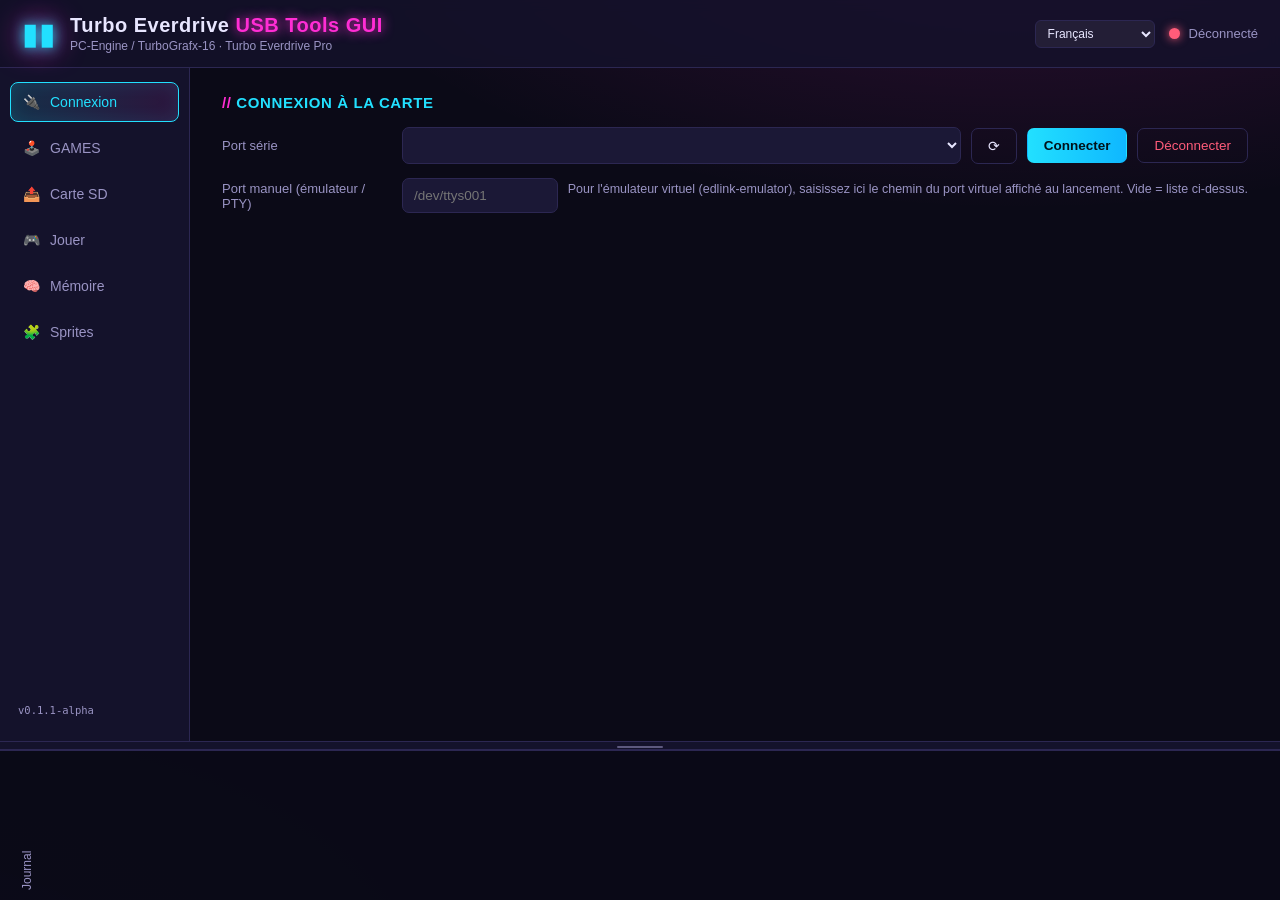
==== commit 0c898dc1: "Localise l'interface (français + anglais) - Ajoute crates/app/frontend/i18n.js : dictionnaires FR/EN" ====
--- a/crates/app/frontend/index.html
+++ b/crates/app/frontend/index.html
@@ -16,40 +16,43 @@
           <span class="sub">PC-Engine / TurboGrafx-16 · Turbo Everdrive Pro</span>
         </div>
       </div>
-      <div class="conn-status" id="conn-status">
-        <span class="dot" id="conn-dot"></span>
-        <span id="conn-label">Déconnecté</span>
+      <div class="topbar-right">
+        <select id="lang-select" class="lang-select" title="Language / Langue"></select>
+        <div class="conn-status" id="conn-status">
+          <span class="dot" id="conn-dot"></span>
+          <span id="conn-label">Déconnecté</span>
+        </div>
       </div>
     </header>
 
     <div class="layout">
       <aside class="sidebar">
         <nav>
-          <button class="tab-btn active" data-tab="connect"><span>🔌</span> Connexion</button>
-          <button class="tab-btn" data-tab="games"><span>🕹️</span> GAMES</button>
-          <button class="tab-btn" data-tab="transfer"><span>📤</span> Carte SD</button>
-          <button class="tab-btn" data-tab="play"><span>🎮</span> Jouer</button>
-          <button class="tab-btn" data-tab="memory"><span>🧠</span> Mémoire</button>
-          <button class="tab-btn" data-tab="sprites"><span>🧩</span> Sprites</button>
+          <button class="tab-btn active" data-tab="connect"><span>🔌</span> <span data-i18n="nav.connect">Connexion</span></button>
+          <button class="tab-btn" data-tab="games"><span>🕹️</span> <span data-i18n="nav.games">GAMES</span></button>
+          <button class="tab-btn" data-tab="transfer"><span>📤</span> <span data-i18n="nav.transfer">Carte SD</span></button>
+          <button class="tab-btn" data-tab="play"><span>🎮</span> <span data-i18n="nav.play">Jouer</span></button>
+          <button class="tab-btn" data-tab="memory"><span>🧠</span> <span data-i18n="nav.memory">Mémoire</span></button>
+          <button class="tab-btn" data-tab="sprites"><span>🧩</span> <span data-i18n="nav.sprites">Sprites</span></button>
         </nav>
-        <div class="sidebar-footer" id="app-version" title="Version de l'application">v0.1.1-alpha</div>
+        <div class="sidebar-footer" id="app-version" data-i18n-title="nav.appVersionTitle" title="Version de l'application">v0.1.1-alpha</div>
       </aside>
 
       <main class="content">
         <!-- CONNEXION -->
         <section id="tab-connect" class="tab-panel active">
-          <h2>Connexion à la carte</h2>
+          <h2 data-i18n="connect.title">Connexion à la carte</h2>
           <div class="row">
-            <label for="port-select">Port série</label>
+            <label for="port-select" data-i18n="connect.portLabel">Port série</label>
             <select id="port-select"></select>
             <button class="btn ghost" id="refresh-ports">⟳</button>
-            <button class="btn primary" id="connect-btn">Connecter</button>
-            <button class="btn danger ghost" id="disconnect-btn">Déconnecter</button>
+            <button class="btn primary" id="connect-btn" data-i18n="connect.connect">Connecter</button>
+            <button class="btn danger ghost" id="disconnect-btn" data-i18n="connect.disconnect">Déconnecter</button>
           </div>
           <div class="row">
-            <label for="port-manual">Port manuel (émulateur / PTY)</label>
+            <label for="port-manual" data-i18n="connect.manualLabel">Port manuel (émulateur / PTY)</label>
             <input id="port-manual" type="text" placeholder="/dev/ttys001" />
-            <span class="hint">Pour l'émulateur virtuel (edlink-emulator), saisissez ici le chemin du port virtuel affiché au lancement. Vide = liste ci-dessus.</span>
+            <span class="hint" data-i18n="connect.manualHint">Pour l'émulateur virtuel (edlink-emulator), saisissez ici le chemin du port virtuel affiché au lancement. Vide = liste ci-dessus.</span>
           </div>
           <div class="card info-card" id="info-card" hidden>
             <pre id="info-text"></pre>
@@ -58,32 +61,32 @@
 
         <!-- GAMES : navigateur catégories -> mosaïque -->
         <section id="tab-games" class="tab-panel">
-          <h2>Jeux par catégorie</h2>
+          <h2 data-i18n="games.title">Jeux par catégorie</h2>
           <div class="explorer" id="games-explorer"></div>
         </section>
 
         <!-- TRANSFERT : EXPLORATEUR -->
         <section id="tab-transfer" class="tab-panel">
-          <h2>Explorateur de carte SD</h2>
+          <h2 data-i18n="sd.explorerTitle">Explorateur de carte SD</h2>
           <div class="explorer-toolbar">
             <div class="crumbs" id="crumbs"></div>
-            <button class="btn ghost" id="explorer-up" title="Dossier parent">⬆</button>
-            <button class="btn ghost" id="explorer-refresh" title="Actualiser">⟳</button>
+            <button class="btn ghost" id="explorer-up" data-i18n-title="sd.parentFolderTitle" title="Dossier parent">⬆</button>
+            <button class="btn ghost" id="explorer-refresh" data-i18n-title="sd.refreshTitle" title="Actualiser">⟳</button>
             <div class="view-toggle">
-              <button class="btn ghost view-btn active" id="view-icons" title="Vue en icônes">▦</button>
-              <button class="btn ghost view-btn" id="view-list" title="Vue en liste">☰</button>
-            </div>
-            <button class="btn primary" id="explorer-import">📂 Importer…</button>
+              <button class="btn ghost view-btn active" id="view-icons" data-i18n-title="sd.gridViewTitle" title="Vue en icônes">▦</button>
+              <button class="btn ghost view-btn" id="view-list" data-i18n-title="sd.listViewTitle" title="Vue en liste">☰</button>
+            </div>
+            <button class="btn primary" id="explorer-import" data-i18n="sd.import">📂 Importer…</button>
           </div>
 
           <div class="explorer" id="explorer">
             <div class="explorer-empty" id="explorer-empty" hidden>
-              <p><strong>Glissez-déposez</strong> des fichiers ici pour les envoyer sur la carte,<br />ou cliquez sur « 📂 Importer… ».</p>
+              <p><strong data-i18n-html="sd.dropHint">Glissez-déposez des fichiers ici pour les envoyer sur la carte,<br />ou cliquez sur « 📂 Importer… ».</strong></p>
             </div>
           </div>
           <div class="transfer-bar" id="transfer-bar" hidden>
             <div class="transfer-head">
-              <span class="transfer-label" id="transfer-label">Transfert…</span>
+              <span class="transfer-label" id="transfer-label" data-i18n="sd.transferring">Transfert…</span>
               <span class="transfer-pct" id="transfer-pct"></span>
             </div>
             <div class="transfer-track"><div class="transfer-fill" id="transfer-fill"></div></div>
@@ -92,68 +95,68 @@
 
           <!-- Menu contextuel (clic droit sur un fichier) -->
           <div class="ctxmenu" id="sd-ctxmenu" hidden>
-            <button data-action="play">▶ Jouer</button>
-            <button data-action="rename">✏️ Renommer…</button>
-            <button data-action="download">⬇ Télécharger…</button>
-            <button class="danger" data-action="delete">🗑 Effacer</button>
+            <button data-action="play" data-i18n="sd.ctxPlay">▶ Jouer</button>
+            <button data-action="rename" data-i18n="sd.ctxRename">✏️ Renommer…</button>
+            <button data-action="download" data-i18n="sd.ctxDownload">⬇ Télécharger…</button>
+            <button class="danger" data-action="delete" data-i18n="sd.ctxDelete">🗑 Effacer</button>
           </div>
         </section>
 
         <!-- JOUER -->
         <section id="tab-play" class="tab-panel">
-          <h2>Lancer un jeu</h2>
+          <h2 data-i18n="play.title">Lancer un jeu</h2>
           <div class="row">
-            <label for="rom-path">ROM (local ou sd:chemin)</label>
-            <input id="rom-path" type="text" placeholder="Choisir via le bouton…" readonly />
-            <button class="btn primary" id="pick-rom">▶ Choisir et lancer…</button>
+            <label for="rom-path" data-i18n="play.romLabel">ROM (local ou sd:chemin)</label>
+            <input id="rom-path" type="text" data-i18n-placeholder="play.romPlaceholder" placeholder="Choisir via le bouton…" readonly />
+            <button class="btn primary" id="pick-rom" data-i18n="play.pickAndRun">▶ Choisir et lancer…</button>
           </div>
           <div class="row">
-            <button class="btn warning" id="reset-btn">⟲ Reset console</button>
-            <button class="btn primary" id="screen-btn">📷 Capturer l'écran</button>
+            <button class="btn warning" id="reset-btn" data-i18n="play.resetConsole">⟲ Reset console</button>
+            <button class="btn primary" id="screen-btn" data-i18n="play.captureScreen">📷 Capturer l'écran</button>
           </div>
           <div class="card screen-card" id="screen-card" hidden>
-            <h3>Capture du menu</h3>
+            <h3 data-i18n="play.menuCaptureTitle">Capture du menu</h3>
             <div class="screen-settings">
-              <h4>Réglages de l'image</h4>
-              <p class="hint">Rendu logiciel du plan de tuiles (BG1) à partir de la VRAM/CRAM déjà capturée : ces réglages ne relisent pas la carte. « 📷 Capturer l'écran » reprend un instantané.</p>
+              <h4 data-i18n="play.imageSettings">Réglages de l'image</h4>
+              <p class="hint" data-i18n="play.imageSettingsHint">Rendu logiciel du plan de tuiles (BG1) à partir de la VRAM/CRAM déjà capturée : ces réglages ne relisent pas la carte. « 📷 Capturer l'écran » reprend un instantané.</p>
               <div class="screen-grid">
                 <label class="sctl" for="bat-w">
-                  <span class="sname">Taille BAT — largeur <em>(tuiles)</em></span>
+                  <span class="sname" data-i18n-html="play.batWidth">Taille BAT — largeur <em>(tuiles)</em></span>
                   <span class="srow">
                     <input type="range" id="bat-w" min="0" max="2" step="1" value="1" />
                     <span class="sval" id="bat-w-val">64</span>
                   </span>
                 </label>
                 <label class="sctl" for="bat-h">
-                  <span class="sname">Taille BAT — hauteur <em>(tuiles)</em></span>
+                  <span class="sname" data-i18n-html="play.batHeight">Taille BAT — hauteur <em>(tuiles)</em></span>
                   <span class="srow">
                     <input type="range" id="bat-h" min="0" max="1" step="1" value="0" />
                     <span class="sval" id="bat-h-val">32</span>
                   </span>
                 </label>
                 <label class="sctl" for="res-w">
-                  <span class="sname">Résolution — largeur <em>(px)</em></span>
+                  <span class="sname" data-i18n-html="play.resWidth">Résolution — largeur <em>(px)</em></span>
                   <span class="srow">
                     <input type="range" id="res-w" min="0" max="4" step="1" value="1" />
                     <span class="sval" id="res-w-val">320</span>
                   </span>
                 </label>
                 <label class="sctl" for="res-h">
-                  <span class="sname">Résolution — hauteur <em>(px)</em></span>
+                  <span class="sname" data-i18n-html="play.resHeight">Résolution — hauteur <em>(px)</em></span>
                   <span class="srow">
                     <input type="range" id="res-h" min="0" max="1" step="1" value="0" />
                     <span class="sval" id="res-h-val">224</span>
                   </span>
                 </label>
                 <label class="sctl" for="scroll-x">
-                  <span class="sname">Défilement horizontal <em>(px)</em></span>
+                  <span class="sname" data-i18n-html="play.scrollX">Défilement horizontal <em>(px)</em></span>
                   <span class="srow">
                     <input type="range" id="scroll-x" min="0" max="511" step="1" value="0" />
                     <span class="sval" id="scroll-x-val">0</span>
                   </span>
                 </label>
                 <label class="sctl" for="scroll-y">
-                  <span class="sname">Défilement vertical <em>(px)</em></span>
+                  <span class="sname" data-i18n-html="play.scrollY">Défilement vertical <em>(px)</em></span>
                   <span class="srow">
                     <input type="range" id="scroll-y" min="0" max="511" step="1" value="0" />
                     <span class="sval" id="scroll-y-val">0</span>
@@ -163,20 +166,20 @@
             </div>
             <img id="screen-img" alt="Capture" />
             <div class="row">
-              <button class="btn ghost" id="save-screen">💾 Enregistrer le PNG…</button>
+              <button class="btn ghost" id="save-screen" data-i18n="play.saveScreen">💾 Enregistrer le PNG…</button>
             </div>
           </div>
         </section>
 
         <!-- MEMOIRE -->
         <section id="tab-memory" class="tab-panel">
-          <h2>Visualiseur mémoire (lecture seule)</h2>
+          <h2 data-i18n="mem.title">Visualiseur mémoire (lecture seule)</h2>
           <div class="mem-subtabs" id="mem-subtabs">
-            <button class="mem-subtab active" data-memview="ram">🗂 Mémoire (vue actuelle)</button>
-            <button class="mem-subtab" data-memview="vram">🖥 VRAM (VDC)</button>
-            <button class="mem-subtab" data-memview="cram">🎨 CRAM (VCE)</button>
-          </div>
-          <p class="mem-warning" id="mem-warning" hidden>
+            <button class="mem-subtab active" data-memview="ram" data-i18n="mem.subtabRam">🗂 Mémoire (vue actuelle)</button>
+            <button class="mem-subtab" data-memview="vram" data-i18n="mem.subtabVram">🖥 VRAM (VDC)</button>
+            <button class="mem-subtab" data-memview="cram" data-i18n="mem.subtabCram">🎨 CRAM (VCE)</button>
+          </div>
+          <p class="mem-warning" id="mem-warning" hidden data-i18n-html="mem.warningHtml">
             ⚠️ Matériel réel : la vue <strong>Mémoire</strong> parcourt le bus
             cartouche et <strong>gèle brièvement le CPU PC-Engine</strong> à
             chaque lecture — rien n'est lu automatiquement, utilisez
@@ -186,32 +189,32 @@
           </p>
           <p class="hint" id="mem-hint"></p>
           <div class="hex-toolbar">
-            <label for="mem-go">Aller à 0x</label>
+            <label for="mem-go" data-i18n="mem.goToLabel">Aller à 0x</label>
             <input id="mem-go" class="hex-go" type="text" value="$000000" spellcheck="false" />
-            <button class="btn ghost" id="mem-go-btn">Aller</button>
+            <button class="btn ghost" id="mem-go-btn" data-i18n="mem.go">Aller</button>
             <span class="mem-bank-ctrl" id="mem-bank-ctrl">
-              <label for="mem-bank">bank n°</label>
+              <label for="mem-bank" data-i18n="mem.bankLabel">bank n°</label>
               <input id="mem-bank" class="hex-go2" type="number" min="0" max="1023" value="0" />
-              <button class="btn ghost" id="mem-bank-btn">Aller</button>
+              <button class="btn ghost" id="mem-bank-btn" data-i18n="mem.go">Aller</button>
             </span>
-            <input id="mem-search" class="hex-search" type="text" placeholder="Rechercher hex/ascii…" spellcheck="false" />
+            <input id="mem-search" class="hex-search" type="text" data-i18n-placeholder="mem.searchPlaceholder" placeholder="Rechercher hex/ascii…" spellcheck="false" />
             <button class="btn ghost" id="mem-search-btn">🔎</button>
             <button class="btn ghost" id="mem-search-stop" hidden>⏹</button>
             <span class="hex-pos" id="mem-pos"></span>
-            <button class="btn ghost" id="mem-refresh" title="Relire les données de la vue courante depuis l'émulateur">🔄 Rafraîchir</button>
-            <button class="btn ghost" id="mem-save">💾 Sauver…</button>
+            <button class="btn ghost" id="mem-refresh" data-i18n-title="mem.refreshTitle" title="Relire les données de la vue courante depuis l'émulateur" data-i18n="mem.refresh">🔄 Rafraîchir</button>
+            <button class="btn ghost" id="mem-save" data-i18n="mem.save">💾 Sauver…</button>
           </div>
           <div class="mem-layout">
             <aside class="vec-panel" id="vec-panel">
-              <h3>Vecteurs d'interruption <span class="vec-chip">PC-Engine</span></h3>
-              <p class="vec-note">HuC6280 · banque 0 · à partir de <span class="mono">$1FF6</span> · valeurs lues en RAM</p>
+              <h3><span data-i18n="mem.vectorsTitle">Vecteurs d'interruption</span> <span class="vec-chip" data-i18n="mem.vectorsChip">PC-Engine</span></h3>
+              <p class="vec-note" data-i18n-html="mem.vectorsNoteHtml">HuC6280 · banque 0 · à partir de <span class="mono">$1FF6</span> · valeurs lues en RAM</p>
               <ul class="vec-list" id="vec-list"></ul>
             </aside>
             <div class="hex-wrap">
               <div class="hex-head">
-                <span class="h-off" id="h-off">Offset</span>
+                <span class="h-off" id="h-off" data-i18n="mem.offset">Offset</span>
                 <span class="h-hex" id="h-hex">00 01 02 03 04 05 06 07 08 09 0A 0B 0C 0D 0E 0F</span>
-                <span class="h-asc" id="h-asc">ASCII</span>
+                <span class="h-asc" id="h-asc" data-i18n="mem.ascii">ASCII</span>
               </div>
               <div class="hex-view" id="hex-view">
                 <div class="hex-spacer" id="hex-spacer"></div>
@@ -222,8 +225,8 @@
 
         <!-- SPRITES / TUILES VRAM -->
         <section id="tab-sprites" class="tab-panel">
-          <h2>Planche de tuiles VRAM</h2>
-          <p class="hint">
+          <h2 data-i18n="sprites.title">Planche de tuiles VRAM</h2>
+          <p class="hint" data-i18n-html="sprites.hintHtml">
             Décodage de l'instantané VRAM (64 Ko) en grille de cellules 4 bpp.
             Les <strong>motifs de sprites</strong> (comme ceux de fond) sont
             stockés dans la VRAM : repérez-les visuellement, cliquez une cellule
@@ -236,36 +239,36 @@
           </p>
 
           <div class="spr-toolbar">
-            <label>Cellule
+            <label><span data-i18n="sprites.cellLabel">Cellule</span>
               <select id="spr-cell">
-                <option value="8x8">8×8 (fond)</option>
-                <option value="16x16" selected>16×16 (sprite)</option>
-                <option value="16x32">16×32 (sprite)</option>
-                <option value="16x64">16×64 (sprite)</option>
-                <option value="32x16">32×16 (sprite)</option>
-                <option value="32x32">32×32 (sprite)</option>
-                <option value="32x64">32×64 (sprite)</option>
+                <option value="8x8" data-i18n="sprites.cell8x8">8×8 (fond)</option>
+                <option value="16x16" selected data-i18n="sprites.cell16x16">16×16 (sprite)</option>
+                <option value="16x32" data-i18n="sprites.cell16x32">16×32 (sprite)</option>
+                <option value="16x64" data-i18n="sprites.cell16x64">16×64 (sprite)</option>
+                <option value="32x16" data-i18n="sprites.cell32x16">32×16 (sprite)</option>
+                <option value="32x32" data-i18n="sprites.cell32x32">32×32 (sprite)</option>
+                <option value="32x64" data-i18n="sprites.cell32x64">32×64 (sprite)</option>
               </select>
             </label>
-            <label>Palette
+            <label><span data-i18n="sprites.paletteLabel">Palette</span>
               <select id="spr-pal"></select>
             </label>
-            <label>Colonnes
+            <label><span data-i18n="sprites.columnsLabel">Colonnes</span>
               <input id="spr-cols" type="number" min="1" max="64" value="16" />
             </label>
-            <label>Zoom
+            <label><span data-i18n="sprites.zoomLabel">Zoom</span>
               <input id="spr-zoom" type="range" min="1" max="8" step="1" value="3" />
               <span class="sval" id="spr-zoom-val">3×</span>
             </label>
-            <label class="spr-check"><input type="checkbox" id="spr-grid" checked /> Grille</label>
-            <label class="spr-check"><input type="checkbox" id="spr-transp" checked /> Index 0 transparent</label>
-            <button class="btn ghost" id="spr-refresh">🔄 Capturer</button>
-            <button class="btn ghost" id="spr-lock" title="N'afficher que la sélection (recadre la vue)" disabled>🔒 Locker</button>
-            <button class="btn ghost" id="spr-clear-sel" title="Effacer la sélection (Échap)">✕ Sélection</button>
-            <button class="btn ghost" id="spr-save">💾 PNG…</button>
-          </div>
-
-          <p class="hint" style="margin-bottom:8px">
+            <label class="spr-check"><input type="checkbox" id="spr-grid" checked /> <span data-i18n="sprites.gridCheck">Grille</span></label>
+            <label class="spr-check"><input type="checkbox" id="spr-transp" checked /> <span data-i18n="sprites.transparentCheck">Index 0 transparent</span></label>
+            <button class="btn ghost" id="spr-refresh" data-i18n="sprites.capture">🔄 Capturer</button>
+            <button class="btn ghost" id="spr-lock" data-i18n-title="sprites.lockTitle" title="N'afficher que la sélection (recadre la vue)" disabled data-i18n="sprites.lock">🔒 Locker</button>
+            <button class="btn ghost" id="spr-clear-sel" data-i18n-title="sprites.clearSelTitle" title="Effacer la sélection (Échap)" data-i18n="sprites.clearSel">✕ Sélection</button>
+            <button class="btn ghost" id="spr-save" data-i18n="sprites.save">💾 PNG…</button>
+          </div>
+
+          <p class="hint" style="margin-bottom:8px" data-i18n-html="sprites.hint2Html">
             Cliquez une cellule, ou <strong>glissez</strong> pour sélectionner une
             plage — l'export PNG n'enregistre alors que la sélection.
             <strong>🔒 Locker</strong> recadre la vue sur la seule sélection (le
@@ -274,7 +277,7 @@
             <span class="mono">Échap</span> ou « ✕ Sélection » efface tout
             (et déverrouille).
           </p>
-          <div class="spr-info" id="spr-info">Aucune cellule sélectionnée.</div>
+          <div class="spr-info" id="spr-info" data-i18n="sprites.noSelection">Aucune cellule sélectionnée.</div>
 
           <div class="spr-canvas-wrap" id="spr-canvas-wrap">
             <canvas id="spr-canvas"></canvas>
@@ -284,7 +287,7 @@
       </main>
     </div>
 
-    <div class="splitter" id="splitter" title="Redimensionner"></div>
+    <div class="splitter" id="splitter" data-i18n-title="splitter.resizeTitle" title="Redimensionner"></div>
 
     <!-- Modale générique (confirmation / saisie) : remplace confirm()/prompt()
          natifs, non fiables dans une WebView embarquée (Tauri/WebView2/WKWebView
@@ -294,8 +297,8 @@
         <p class="modal-msg" id="modal-msg"></p>
         <input type="text" class="modal-input" id="modal-input" hidden />
         <div class="modal-actions">
-          <button class="btn ghost" id="modal-cancel">Annuler</button>
-          <button class="btn primary" id="modal-ok">OK</button>
+          <button class="btn ghost" id="modal-cancel" data-i18n="modal.cancel">Annuler</button>
+          <button class="btn primary" id="modal-ok" data-i18n="modal.ok">OK</button>
         </div>
       </div>
     </div>
@@ -303,7 +306,7 @@
     <!-- Fiche de détail d'un jeu (clic sur une pochette du carrousel) -->
     <div class="modal-backdrop" id="game-modal" hidden>
       <div class="modal-box game-box">
-        <button class="modal-close" id="game-modal-close" title="Fermer">✕</button>
+        <button class="modal-close" id="game-modal-close" data-i18n-title="games.closeTitle" title="Fermer">✕</button>
         <div class="game-box-body">
           <div class="game-boxart-wrap">
             <img id="game-boxart" alt="" />
@@ -312,12 +315,14 @@
           <div class="game-detail">
             <h3 id="game-title"></h3>
             <div class="game-meta" id="game-meta"></div>
+            <div class="game-match-info" id="game-match-info" hidden></div>
             <div class="game-snap-wrap" id="game-snap-wrap" hidden>
-              <img id="game-snap" alt="Capture en jeu" />
+              <img id="game-snap" alt="" />
+              <span class="game-snap-label" id="game-snap-label"></span>
             </div>
             <div class="game-actions">
-              <button class="btn primary" id="game-play">▶ Jouer</button>
-              <button class="btn ghost" id="game-download">⬇ Télécharger</button>
+              <button class="btn primary" id="game-play" data-i18n="games.play">▶ Jouer</button>
+              <button class="btn ghost" id="game-download" data-i18n="games.download">⬇ Télécharger</button>
             </div>
           </div>
         </div>
@@ -325,10 +330,11 @@
     </div>
 
     <footer class="logbar">
-      <span class="log-title">Journal</span>
+      <span class="log-title" data-i18n="log.title">Journal</span>
       <div id="log" class="log"></div>
     </footer>
   </div>
+  <script src="i18n.js"></script>
   <script src="main.js"></script>
 </body>
 </html>
--- a/crates/app/frontend/styles.css
+++ b/crates/app/frontend/styles.css
@@ -48,6 +48,14 @@
 .brand-text h1 { font-size: 20px; letter-spacing: 0.5px; }
 .accent { color: var(--magenta); text-shadow: 0 0 12px var(--magenta); }
 .sub { color: var(--muted); font-size: 12px; display: block; margin-top: 2px; }
+
+.topbar-right { display: flex; align-items: center; gap: 14px; }
+.lang-select {
+  background: rgba(255,255,255,0.06); color: var(--text, #eee);
+  border: 1px solid var(--border); border-radius: 6px;
+  padding: 5px 8px; font-size: 12px; cursor: pointer;
+}
+.lang-select:hover { border-color: var(--cyan); }
 
 .conn-status { display: flex; align-items: center; gap: 9px; font-size: 13px; color: var(--muted); }
 .dot { width: 11px; height: 11px; border-radius: 50%; background: var(--red); box-shadow: 0 0 10px var(--red); }
@@ -191,18 +199,19 @@
 .games-actions { display: flex; align-items: center; gap: 8px; }
 .games-error { padding: 30px 16px; text-align: center; color: var(--muted); font-size: 13px; line-height: 1.7; }
 
-/* Catégories : une rangée colorée par dossier, gros texte stylé (~40px). */
-.cat-list { display: flex; flex-direction: column; gap: 12px; }
-.cat-row { display: flex; align-items: center; gap: 18px; padding: 18px 26px;
-  border-radius: 14px; cursor: pointer; min-height: 96px;
+/* Catégories : une rangée colorée par dossier, texte stylé (28px — réduit de
+   30% depuis 40px). */
+.cat-list { display: flex; flex-direction: column; gap: 9px; }
+.cat-row { display: flex; align-items: center; gap: 13px; padding: 13px 18px;
+  border-radius: 10px; cursor: pointer; min-height: 67px;
   box-shadow: 0 8px 24px rgba(0,0,0,0.35); transition: transform .15s, box-shadow .15s; }
 .cat-row:hover { transform: translateX(6px) scale(1.01); box-shadow: 0 10px 30px rgba(0,0,0,0.5); }
-.cat-icon { font-size: 40px; line-height: 1; filter: drop-shadow(0 2px 4px rgba(0,0,0,0.4)); }
+.cat-icon { font-size: 28px; line-height: 1; filter: drop-shadow(0 2px 4px rgba(0,0,0,0.4)); }
 .cat-title { flex: 1; font-family: 'Bungee', 'Arial Black', 'Impact', sans-serif;
-  font-size: 40px; line-height: 1; color: #fff; letter-spacing: 1px;
+  font-size: 28px; line-height: 1; color: #fff; letter-spacing: 1px;
   text-shadow: 0 2px 0 rgba(0,0,0,0.25), 0 4px 14px rgba(0,0,0,0.35);
   white-space: nowrap; overflow: hidden; text-overflow: ellipsis; }
-.cat-chev { font-size: 30px; color: rgba(255,255,255,0.75); }
+.cat-chev { font-size: 21px; color: rgba(255,255,255,0.75); }
 
 /* Mosaïque : grille de pochettes de la catégorie choisie. Le fond reprend le
    dégradé de la rangée de catégorie cliquée (posé en `style.background`
@@ -221,12 +230,23 @@
 .mosaic-grid { display: grid; grid-template-columns: repeat(auto-fill, minmax(150px, 1fr));
   gap: 18px; }
 .mosaic-card { display: flex; flex-direction: column; align-items: center; gap: 8px;
-  cursor: pointer; text-align: center; }
+  cursor: pointer; text-align: center; position: relative; }
+.mosaic-mapbtn { position: absolute; top: 6px; right: 6px; opacity: 0; z-index: 2;
+  background: rgba(0,0,0,0.55); border: 1px solid rgba(255,255,255,0.4); color: #fff;
+  border-radius: 6px; padding: 3px 7px; font-size: 12px; cursor: pointer; transition: all .15s; }
+.mosaic-card:hover .mosaic-mapbtn { opacity: 1; }
+.mosaic-mapbtn:hover { border-color: #fff; background: rgba(0,0,0,0.75); }
 .mosaic-frame { width: 100%; aspect-ratio: 1; border-radius: 12px; border: 1px solid rgba(255,255,255,0.25);
   background: var(--panel-2); display: flex; align-items: center; justify-content: center;
-  overflow: hidden; transition: all .15s; box-shadow: 0 8px 22px rgba(0,0,0,0.4); }
+  overflow: hidden; transition: all .15s; box-shadow: 0 8px 22px rgba(0,0,0,0.4); position: relative; }
 .mosaic-frame .boxart-ph { font-size: 36px; opacity: 0.35; }
 .mosaic-frame img { width: 100%; height: 100%; object-fit: contain; }
+/* Pochette trouvée par correspondance approchée (pas une variante exacte) :
+   pourcentage visible en permanence, pas seulement au survol (infobulle). */
+.mosaic-scorebadge { position: absolute; bottom: 5px; right: 5px; font-size: 10.5px;
+  font-weight: 700; padding: 2px 6px; border-radius: 5px; color: #0b0a17;
+  background: rgba(61,255,154,0.85); box-shadow: 0 2px 6px rgba(0,0,0,0.4); }
+.mosaic-scorebadge.low { background: rgba(255,224,102,0.9); }
 .mosaic-card:hover .mosaic-frame { border-color: #fff; transform: translateY(-3px);
   box-shadow: 0 12px 28px rgba(0,0,0,0.5); }
 .mosaic-label { font-size: 12px; color: #fff; max-width: 100%; overflow: hidden;
@@ -250,9 +270,29 @@
 .game-detail h3 { font-size: 16px; color: var(--text); margin-bottom: 8px; word-break: break-word; }
 .game-meta { font-size: 12.5px; color: var(--muted); line-height: 1.7; margin-bottom: 10px; }
 .game-meta b { color: var(--cyan); font-weight: 600; }
-.game-snap-wrap { border-radius: 8px; overflow: hidden; border: 1px solid var(--border);
-  margin-bottom: 14px; background: var(--bg-2); }
+.game-match-info { display: flex; align-items: center; gap: 8px; flex-wrap: wrap;
+  font-size: 11.5px; color: var(--yellow); margin-bottom: 10px;
+  padding: 6px 9px; border: 1px solid rgba(255,224,102,0.35); border-radius: 6px;
+  background: rgba(255,224,102,0.08); }
+/* `display:flex` ci-dessus a la même spécificité que la règle par défaut du
+   navigateur `[hidden] { display: none }` — sans cette redéfinition,
+   l'attribut hidden posé en JS (masquer le bandeau) n'a aucun effet visible. */
+.game-match-info[hidden] { display: none; }
+.game-match-info span { flex: 1; min-width: 0; }
+.match-confirm-btn { flex: 0 0 auto; font-size: 11px; font-weight: 600; padding: 4px 9px;
+  border-radius: 5px; border: 1px solid rgba(61,255,154,0.5); color: var(--green);
+  background: rgba(61,255,154,0.1); cursor: pointer; transition: all .15s; white-space: nowrap; }
+.match-confirm-btn:hover { background: rgba(61,255,154,0.22); border-color: var(--green); }
+.game-snap-wrap { position: relative; border-radius: 8px; overflow: hidden;
+  border: 1px solid var(--border); margin-bottom: 14px; background: var(--bg-2); }
 .game-snap-wrap img { width: 100%; height: auto; display: block; }
+/* Écran-titre / capture en jeu : image changée par fondu (voir main.js) plutôt
+   qu'un flash brut quand les deux alternent toutes les secondes. */
+.game-snap-wrap img.fade { animation: game-snap-fade .5s ease; }
+@keyframes game-snap-fade { from { opacity: 0.15; } to { opacity: 1; } }
+.game-snap-label { position: absolute; top: 6px; left: 6px; font-size: 10.5px;
+  font-weight: 600; letter-spacing: .3px; text-transform: uppercase; color: #fff;
+  padding: 3px 8px; border-radius: 5px; background: rgba(0,0,0,0.55); }
 .game-actions { display: flex; gap: 10px; margin-top: auto; }
 @media (max-width: 560px) {
   .game-box-body { flex-direction: column; }
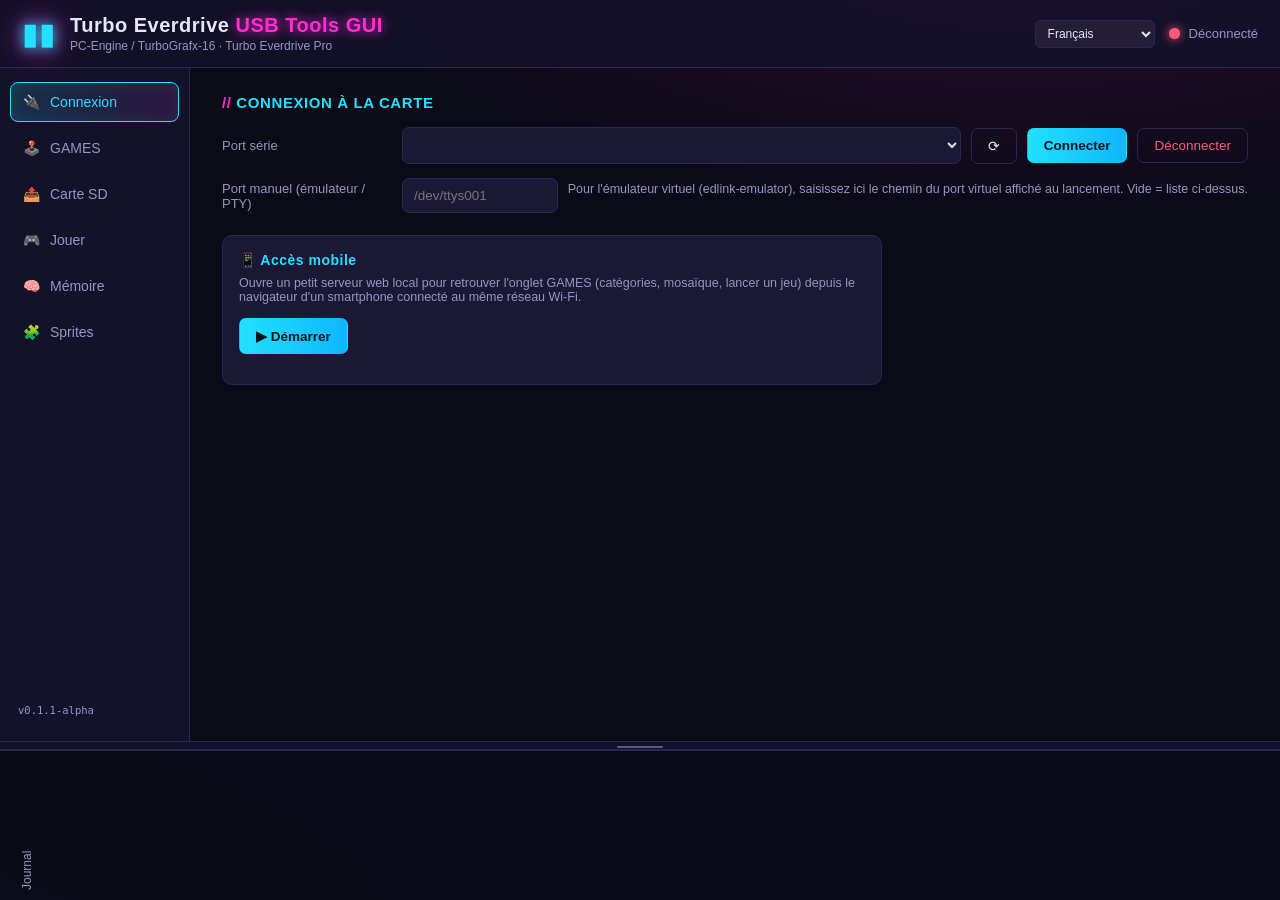
==== commit 1f1c29e6: "Serveur web mobile : onglet GAMES accessible depuis un smartphone Nouvelle carte "📱 Accès mobile" da" ====
--- a/crates/app/frontend/index.html
+++ b/crates/app/frontend/index.html
@@ -56,6 +56,23 @@
           </div>
           <div class="card info-card" id="info-card" hidden>
             <pre id="info-text"></pre>
+          </div>
+
+          <div class="card mobile-card">
+            <h3 data-i18n="mobile.title">📱 Accès mobile</h3>
+            <p class="hint" data-i18n="mobile.hint">Ouvre un petit serveur web local pour retrouver l'onglet GAMES (catégories, mosaïque, lancer un jeu) depuis le navigateur d'un smartphone connecté au même réseau Wi-Fi.</p>
+            <div class="row">
+              <button class="btn primary" id="mobile-start" data-i18n="mobile.start">▶ Démarrer</button>
+              <button class="btn danger ghost" id="mobile-stop" data-i18n="mobile.stop" hidden>⏹ Arrêter</button>
+            </div>
+            <div class="mobile-active" id="mobile-active" hidden>
+              <img id="mobile-qr" alt="QR code" />
+              <div class="mobile-active-info">
+                <span class="mobile-url" id="mobile-url"></span>
+                <span class="hint" data-i18n="mobile.scanHint">Scannez ce QR code avec l'appareil photo du téléphone, ou saisissez l'adresse dans son navigateur.</span>
+                <span class="hint" data-i18n="mobile.noAuthHint">⚠ Sans authentification — réseau local de confiance uniquement, ne jamais exposer sur Internet.</span>
+              </div>
+            </div>
           </div>
         </section>
 
@@ -307,6 +324,7 @@
     <div class="modal-backdrop" id="game-modal" hidden>
       <div class="modal-box game-box">
         <button class="modal-close" id="game-modal-close" data-i18n-title="games.closeTitle" title="Fermer">✕</button>
+        <button class="modal-fav" id="game-fav" data-i18n-title="games.favAddTitle" title="Ajouter aux favoris">♡</button>
         <div class="game-box-body">
           <div class="game-boxart-wrap">
             <img id="game-boxart" alt="" />
--- a/crates/app/frontend/styles.css
+++ b/crates/app/frontend/styles.css
@@ -115,6 +115,15 @@
   padding: 16px; margin-top: 8px; }
 .info-card pre { font-family: var(--mono); font-size: 13px; color: var(--text);
   white-space: pre-wrap; line-height: 1.6; }
+
+/* ---------- Accès mobile (serveur web local) ---------- */
+.mobile-card { max-width: 660px; }
+.mobile-card h3 { font-size: 14px; color: var(--cyan); letter-spacing: .5px; margin-bottom: 8px; }
+.mobile-active { display: flex; gap: 16px; align-items: center; margin-top: 12px; }
+.mobile-active[hidden] { display: none; }
+.mobile-active img { width: 132px; height: 132px; border-radius: 8px; background: #fff; padding: 6px; }
+.mobile-active-info { display: flex; flex-direction: column; gap: 6px; min-width: 0; }
+.mobile-url { font-family: var(--mono); font-size: 14px; color: var(--green); word-break: break-all; }
 
 /* ---------- Capture d'écran / réglages de l'image ---------- */
 .screen-card { max-width: 660px; }
@@ -198,6 +207,12 @@
 .games-root-label { font-family: var(--mono); font-size: 12.5px; color: var(--muted); }
 .games-actions { display: flex; align-items: center; gap: 8px; }
 .games-error { padding: 30px 16px; text-align: center; color: var(--muted); font-size: 13px; line-height: 1.7; }
+.thumb-source-select { background: rgba(255,255,255,0.06); color: var(--text);
+  border: 1px solid var(--border); border-radius: 6px; padding: 6px 8px;
+  font-size: 12px; cursor: pointer; }
+.thumb-source-select:hover { border-color: var(--cyan); }
+.games-hint { font-size: 11.5px; color: var(--yellow); margin: -8px 0 12px; }
+.games-hint.info { color: var(--muted); font-family: var(--mono); }
 
 /* Catégories : une rangée colorée par dossier, texte stylé (28px — réduit de
    30% depuis 40px). */
@@ -259,6 +274,11 @@
 .modal-close { position: absolute; top: 10px; right: 10px; background: transparent; border: none;
   color: var(--muted); font-size: 16px; cursor: pointer; padding: 6px; line-height: 1; }
 .modal-close:hover { color: var(--cyan); }
+.modal-fav { position: absolute; top: 8px; right: 38px; background: transparent; border: none;
+  color: var(--muted); font-size: 20px; cursor: pointer; padding: 6px; line-height: 1;
+  transition: color .15s, transform .15s; }
+.modal-fav:hover { color: #ff5d8a; transform: scale(1.15); }
+.modal-fav.active { color: #ff2d6a; text-shadow: 0 0 10px rgba(255,45,106,0.6); }
 .game-box-body { display: flex; gap: 20px; }
 .game-boxart-wrap { flex: 0 0 180px; width: 180px; height: 180px; border-radius: 12px;
   border: 1px solid var(--border); background: var(--panel-2); display: flex;
